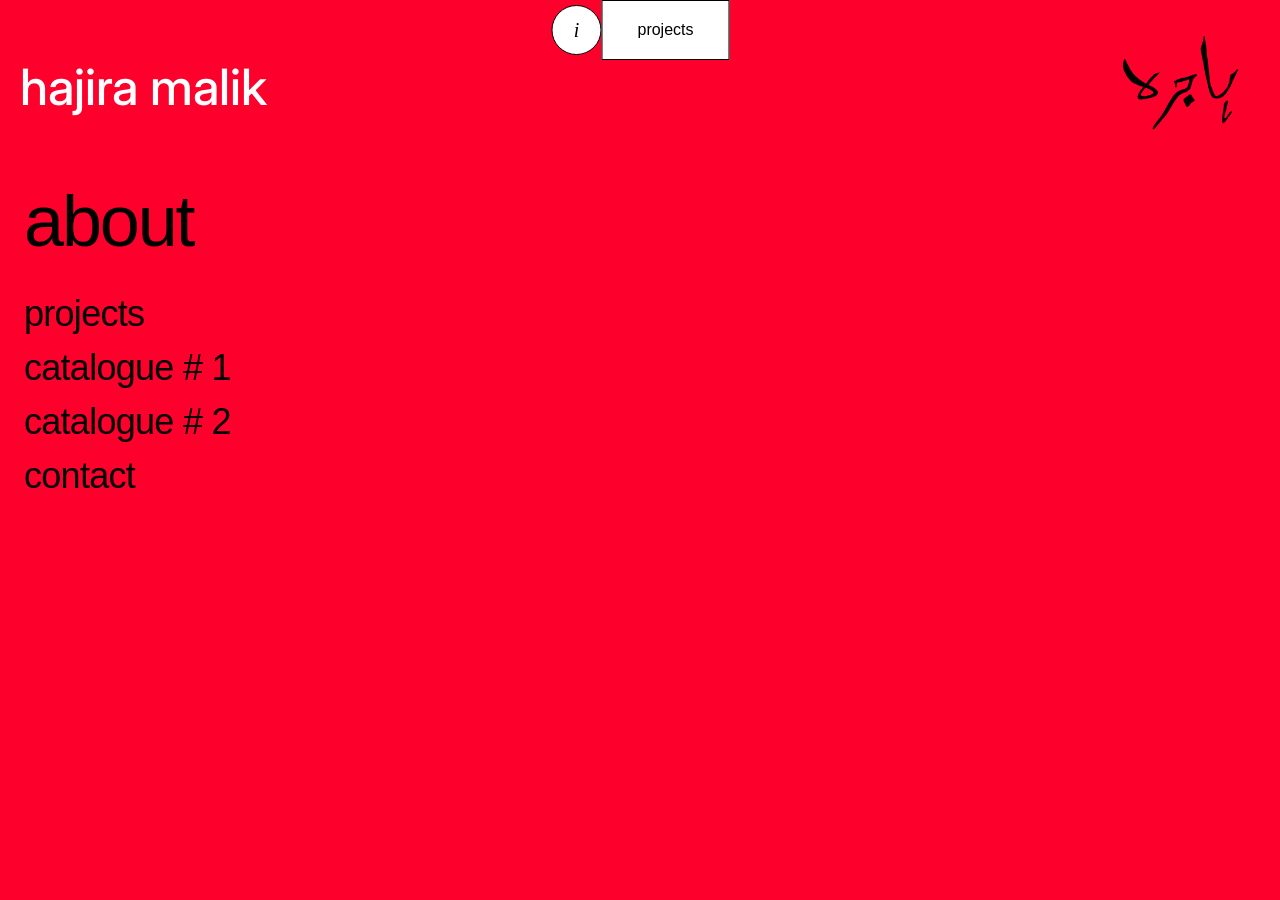
==== about.html @ 2577267e "abc" ====
<!DOCTYPE html>
<html lang="en">

<head>
    <meta charset="UTF-8">
    <meta name="viewport" content="width=device-width, initial-scale=1.0">
    <title>hajira malik — about</title>
    <link rel="stylesheet" href="style.css">
</head>

<body class="about-page">

    <div class="layout about-layout">

        <div class="fixed-element top-right">
            <img src="images/urdu_name_correct.png" alt="Hajira Malik in Urdu" class="urdu-name-img">
        </div>

        <div class="fixed-element top-left">
            <div class="english-name">hajira malik
                <div class="pronunciation-tooltip">pronounced <s>hajeera</s> haj-ra<br>
                    <span class="def-italic">emigration, flight</span>
                </div>
            </div>
        </div>

        <nav class="boxed-nav">
            <a href="about.html" class="nav-box icon-box">i</a>
            <a href="index.html" class="nav-box link-box">projects</a>
        </nav>

        <!-- Section index -->
        <nav class="about-index" id="about-index" aria-label="Site sections">
            <div class="about-index-main">
                <button type="button" class="index-item index-h1" data-panel="about">about</button>
                <button type="button" class="index-item index-h2" data-panel="projects">projects</button>
                <button type="button" class="index-item index-h2" data-panel="catalogue-1">catalogue # 1</button>
                <button type="button" class="index-item index-h2" data-panel="catalogue-2">catalogue # 2</button>
                <button type="button" class="index-item index-h2" data-panel="contact">contact</button>
            </div>

            <div class="about-index-projects" id="about-index-projects">
                <ul class="index-project-list" id="index-project-list">
                    <!-- Populated from index.html by script.js -->
                </ul>
            </div>
        </nav>

        <!-- Right detail panel -->
        <aside class="about-detail-panel" id="about-detail-panel" aria-hidden="true">
            <div class="detail-panel-scroll">

                <!-- About -->
                <div class="detail-panel-content" data-panel="about" hidden>
                    <div class="about-top-grid">
                        <div class="about-bio-col">
                            <p>As a lil teen, I used to binge-watch social impact ads from India and Pakistan. Something about how they challenged norms and activated public conversation. And before going to bed, I typically had a chain of questions to interrogate mom & dad, until they were frustrated. That's probably where this started.</p>
                            <p class="about-sectionIndent">I grew up in a space where global and Western perspectives were more visible than local ones. Some realities felt distant even when they were close. Being from a minority background made questions of representation, power, and voice even more immediate. I became aware early on that meaning is never neutral, that it is deliberately molded, and that it can be remade as well.</p>
                            <p class="about-sectionIndent">That awareness and curiosity got me to study Communication Science at the University of Amsterdam. There, I explored how media, campaigns, news, entertainment, digital platforms, and the like are produced, received, and interpreted within social contexts. I also trained in empirical research methods, including surveys, experiments, content analysis, and qualitative methods to study how (communication) environments influence perception and behaviour.</p>
                        </div>
                        <div class="about-img-col">
                            <div class="about-portrait-placeholder">
                                <div class="about-portrait-blank">portrait placeholder</div>
                                <span class="portrait-caption">Photo Credit: <span class="caption-link">Placeholder</span></span>
                            </div>
                        </div>
                    </div>
                </div>

                <!-- Contact -->
                <div class="detail-panel-content" data-panel="contact" hidden>
                    <div class="about-contact detail-contact">
                        <p>amsterdam, islamabad</p>
                        <p><a href="mailto:hajiramalik4@outlook.com">hajiramalik4@outlook.com</a></p>
                        <p><a href="https://www.linkedin.com/in/hajiramalik" target="_blank">linkedin</a></p>
                        <p><a href="https://www.instagram.com/hajiraa.malik/" target="_blank">instagram</a></p>
                    </div>
                </div>

                <!-- Picture catalogue 1 (moodboard moved here) -->
                <div class="detail-panel-content" data-panel="catalogue-1" hidden>
                    <section class="moodboard-section">
                        <p>this is a work in progress of things i find inspiring and things (*) i've been working on.<br><br></p>
                        <div class="moodboard-grid">
                            <div class="moodboard-item">
                                <video src="images/straatvolkunst2025.mp4" muted loop playsinline data-youtube-url="https://youtu.be/-_3PZiXKd8U?si=nVyexoThPWmWG-Qh"></video>
                                <span class="own-mark">*</span>
                            </div>
                            <div class="moodboard-item">
                                <img src="images/JOYLAND.jpg" alt="">
                            </div>
                            <div class="moodboard-item" data-title="aik aur pakeezah">
                                <img src="images/aikaurpakeezah.jpg" alt="">
                            </div>
                            <div class="moodboard-item">
                                <img src="images/about_1.JPG" alt="">
                                <span class="own-mark">*</span>
                            </div>
                            <div class="moodboard-item">
                                <video src="images/azaadi.mp4" muted loop playsinline data-youtube-url="https://youtu.be/JkNNyVq222U?si=l4OzyNveiMil57M5"></video>
                                <span class="own-mark">*</span>
                            </div>
                            <div class="moodboard-item">
                                <img src="images/ascii_mob.png" alt="">
                                <span class="own-mark">*</span>
                            </div>
                            <div class="moodboard-item">
                                <img src="images/organicshapes.png" alt="">
                                <span class="own-mark">*</span>
                            </div>
                            <div class="moodboard-item">
                                <img src="images/IMG_7662.JPG" alt="">
                                <span class="own-mark">*</span>
                            </div>
                            <div class="moodboard-item">
                                <img src="images/IMG_7667.JPG" alt="">
                                <span class="own-mark">*</span>
                            </div>
                            <div class="moodboard-item">
                                <img src="images/IMG_7687.JPG" alt="">
                                <span class="own-mark">*</span>
                            </div>
                            <div class="moodboard-item">
                                <img src="images/IMG_7699.JPG" alt="">
                                <span class="own-mark">*</span>
                            </div>
                            <div class="moodboard-item">
                                <img src="images/IMG_7706.JPG" alt="">
                                <span class="own-mark">*</span>
                            </div>
                            <div class="moodboard-item">
                                <img src="images/IMG_7718.JPG" alt="">
                                <span class="own-mark">*</span>
                            </div>
                        </div>
                    </section>
                </div>

                <!-- Picture catalogue 2 (placeholder) -->
                <div class="detail-panel-content" data-panel="catalogue-2" hidden>
                    <p class="catalogue-placeholder">picture catalogue 2 — coming soon.</p>
                </div>

                <!-- Project panels injected by script.js -->
                <div id="project-panels-container"></div>

            </div>
        </aside>
    </div>

    <!-- Moodboard Lightbox Viewer -->
    <div id="moodboard-lightbox" class="lightbox-overlay">
        <span class="lightbox-close">&times;</span>
        <div class="lightbox-main">
            <div class="lightbox-content">
                <img id="lightbox-img" src="" alt="">
                <video id="lightbox-video" src="" autoplay muted loop playsinline></video>
                <div id="lightbox-caption" class="lightbox-caption"></div>
            </div>
            <div class="lightbox-nav">
                <button id="lightbox-prev" class="nav-arrow">&lt;</button>
                <button id="lightbox-next" class="nav-arrow">&gt;</button>
            </div>
        </div>
    </div>

    <script src="script.js"></script>
</body>

</html>
---- style.css ----
@import url('https://fonts.googleapis.com/css2?family=Inter:wght@400;500;600;700&family=Noto+Nastaliq+Urdu:wght@400;700&display=swap');

:root {
    --bg-color: #ffffff;
    --text-color: #000000;
    --highlight-color: #C2B6C6;
    --gray-text: #D1D1D1;
    --font-inter: 'Inter', sans-serif;
    --font-urdu: 'Noto Nastaliq Urdu', serif;
    --font-heading: 'Arial', 'Helvetica Neue', sans-serif;
    --font-body: 'Times New Roman', Georgia, serif;
}

/* Base Styles */
* {
    margin: 0;
    padding: 0;
    box-sizing: border-box;
    -webkit-font-smoothing: antialiased;
}

::selection {
    background: transparent;
    color: #FF0000;
}

/* Specific exclusions for non-selectable text */
.english-name,
.urdu-name-img,
.project-title-neutral,
.urdu-font {
    user-select: none;
    -webkit-user-select: none;
}

body {
    background-color: var(--bg-color);
    color: var(--text-color);
    font-family: var(--font-heading);
    font-weight: 500;
    /* Medium for body */
    line-height: 1.5;
    -webkit-font-smoothing: antialiased;
    overflow-x: hidden;
}

h1,
h2,
h3,
.bold {
    font-weight: 700;
    /* Bold/Semi-bold for headers */
}

a {
    text-decoration: none;
    color: inherit;
}

/* Layout */
.layout {
    width: 100vw;
    min-height: 100vh;
    padding: 100px 0 10px 0;
    position: relative;
    /* Extra top padding to clear the fixed nav */
    justify-self: end;

}

/* Fixed Elements */
.fixed-element {
    position: fixed;
    z-index: 100;
}

.top-right {
    top: 20px;
    right: 20px;
    /* Standardized to match gallery/content margins */
    position: absolute !important;
    z-index: 2000;
}

.top-left {
    top: 50px;
    left: 20px;
    /* Symmetric placement */
    position: absolute !important;
    z-index: 2000;
}

/* English Name & Hover Tooltip */
.english-name-wrapper {
    text-align: left;
}

.english-name {
    font-family: var(--font-inter);
    font-size: 50px;
    font-weight: 500;
    text-transform: lowercase;
    color: #fe002c;
    cursor: pointer;
    position: relative;
    display: inline-block;
}

.pronunciation-tooltip {
    visibility: hidden;
    opacity: 0;
    position: absolute;
    top: 100%;
    left: 0;
    width: max-content;
    font-family: var(--font-inter);
    font-size: 14px;
    /* ~11-12pt */
    color: black;
    text-align: left;
    padding-top: 8px;
    transition: opacity 0.3s ease, visibility 0.3s ease;
    line-height: 1;
    white-space: pre-line;
}

.english-name:hover .pronunciation-tooltip {
    visibility: visible;
    opacity: 1;
}

.def-italic {
    font-style: italic;
}

.bottom-right {
    bottom: 30px;
    right: 40px;
    position: fixed;
    z-index: 2000;
}

.urdu-name-img {
    height: 120px;
    /* Restored size */
    width: auto;
    display: block;
    background: transparent !important;
    padding: 0 !important;
    margin: 0 !important;
}

.menu-ur {
    list-style: none;
    display: flex;
    gap: 30px;
    direction: rtl;
    font-size: 32px;
    font-weight: 700;
    font-family: var(--font-urdu);
}

.urdu-font {
    font-family: var(--font-urdu);
    font-size: 1.2em;
    /* Slightly larger as Nastaliq can appear small */
}

.menu-ur a {
    transition: color 0.2s ease;
}

.menu-ur a:hover {
    color: var(--highlight-color);
}

/* Boxed Navigation Styling (Tillmann Franzen Style) */
.boxed-nav {
    position: fixed;
    top: 0;
    left: 50%;
    transform: translateX(-50%);
    display: flex;
    align-items: center;
    justify-content: center;
    margin: 0;
    padding: 0;
    z-index: 2000;
    /* Above everything */
    background-color: transparent;
    /* Keep it clean */
}

.nav-box {
    height: 60px;
    /* Precise height */
    border: 1px solid black;
    margin-right: -1px;
    /* Collapse borders */
    display: flex;
    align-items: center;
    justify-content: center;
    padding: 0 35px;
    /* Generous horizontal padding */
    font-size: 16px;
    font-weight: 500;
    color: black;
    text-transform: lowercase;
    transition: background-color 0.2s ease, border-color 0.2s ease, color 0.2s ease;
    cursor: pointer;
    background-color: white !important;
    /* Restore white background fill */
}

.nav-box:hover {
    border-color: #fe002c;
    color: #fe002c;
}

.icon-box {
    width: 50px;
    height: 50px;
    border-radius: 50%;
    /* Perfect circle */
    margin-right: 0px;
    /* Space between circle and boxes */
    padding: 0;
    font-family: serif;
    font-style: italic;
    font-size: 20px;
}


.icon-box:hover {
    border-color: #fe002c;
    color: #fe002c;
    background-color: white !important;
}

/* Profile Section */
.profile-section {
    width: 100%;
    padding: 0 5% 20px 5%;
    /* Aligned at 5% */
    display: grid;
    grid-template-columns: 1fr 1fr;
    gap: 80px;
}


.profile-bio {
    font-size: 18px;
    line-height: 1.6;
    color: #333;
}

.profile-bio p {
    margin-bottom: 20px;
}

.profile-bio a {
    font-weight: 400;
    /* Regular weight for links */
}

/* Separator Line (Semiotik style) */
.separator-line {
    width: 50%;
    /* Adjusted for profile-left column roughly */
    height: 0;
    border-bottom: 1px solid black;
    margin-left: 7%;
    /* 5% + 2% inset */
    margin-bottom: 30px;
}

/* Neutral Plus Index Style */
.project-list-neutral {
    padding: 80px 0 0 0;
    /* No padding here to allow full-bleed children */
    text-align: left;
}

.project-entry-neutral {
    display: block;
    margin: 0 0 5px 0;
    width: 100%;
    max-width: none;
    text-align: left;
    white-space: normal;
}

.project-head-neutral {
    display: inline-block;
    max-width: calc(100vw - 10px);
    cursor: pointer;
    text-align: left;
    margin-left: 8px;
    /* Margin matches the divider width to align the box edge */
}

.project-title-neutral {
    display: inline;
    font-family: "Inter", "Helvetica Neue", Arial, sans-serif;
    font-size: clamp(14px, 4vw, 55px);
    font-weight: 400;
    letter-spacing: -0.02em;
    line-height: 1.5;
    color: #1A1A1A;
    --title-rule-color: #1A1A1A;
    /* Correct underlines and dot visible by default */
    text-transform: none;
    padding: 0 1px;
    /* Minimal internal padding as requested */
    border-bottom: 1px solid var(--title-rule-color);
    -webkit-box-decoration-break: clone;
    box-decoration-break: clone;
    transition: background-color 0.2s ease, border-bottom-color 0.2s ease;
}

.brand-prefix {
    color: #d3d3d8;
    /* red colour */
}

.project-title-neutral::after {
    content: "  ●";
    display: inline;
    font-size: 0.8em;
    line-height: 1;
    color: var(--title-rule-color);
    transition: color 0.2s ease;
}

.project-bar-neutral {
    display: none;
}

.project-head-neutral:hover .project-title-neutral,
.project-entry-neutral.is-expanded .project-title-neutral {
    background-color: #d2d2d7;
    color: white;
    /* Use black text on the new highlight color */
    --title-rule-color: #d2d2d7;
}

.project-head-neutral:hover .brand-prefix,
.project-entry-neutral.is-expanded .brand-prefix {
    color: #494749;
}

.project-head-neutral:hover .project-title-neutral::after,
.project-entry-neutral.is-expanded .project-title-neutral::after {
    color: white;
}

.project-head-neutral:focus-visible {
    outline: 2px solid white;
    outline-offset: 2px;
}

/* Staggered Indentation */
.offset-0 {
    margin-left: 0;
}

.offset-40 {
    margin-left: 0;
}

.offset-80 {
    margin-left: 0;
}

/* Projects Section */
.projects-section {
    margin-top: 0;
}

.projects-section .project-head-neutral {
    -webkit-user-select: none;
    user-select: none;
}

/* Neutral.plus–style expandable project panel (full bleed, yellow) */
.project-detail-neutral {
    width: 100vw;
    margin-left: calc(-50vw + 50%) !important;
    position: relative;
    box-sizing: border-box;
    background-color: #d2d2d7;
    color: #000000;
    max-height: 0;
    overflow: hidden;
    transition: max-height 0.6s cubic-bezier(0.4, 0, 0.2, 1);
    padding-bottom: 0;
    /* Fix: removed padding to prevent "purple lines" when closed */
}

.project-detail-neutral-inner {
    width: 100%;
    display: flex;
    flex-direction: column;
    padding-bottom: 8px;
    /* Correct place for bottom lavender margin */
}

/* 11-Column Hard-Grid System */
/* Grid: 8px | 1fr | 1fr | 1fr | 1fr | 8px | 1fr | 1fr | 1fr | 1fr | 8px */
.neutral-project-grid {
    display: grid;
    grid-template-columns: 8px repeat(4, minmax(0, 1fr)) 8px repeat(4, minmax(0, 1fr)) 8px;
    width: 100%;
}

/* Header Cells (Row 1) */
.neutral-header-cell {
    padding: 20px;
    /* 20px padding all around as requested */
    padding-left: 30px;
    grid-row: 1;
    font-size: 14px;
    font-weight: 500;
    line-height: 1.2;
    text-transform: none;
    white-space: nowrap;
    /* Prevent skills from line-wrapping */
}

/* Content Row (Row 2) */
.neutral-divider-wrap {
    position: relative;
    height: 100%;
    /* This container determines the height of the divider */
}

.neutral-divider-wrap::before {
    content: '';
    position: absolute;
    left: -28px;
    /* Aligns with the 8px grid column */
    top: 0px;
    bottom: 0px;
    width: 8px;
    background-color: #ffffff;
}

/* For the far right divider */
.neutral-divider-wrap.has-right::after {
    content: '';
    position: absolute;
    right: -28px;
    top: 0px;
    bottom: 0px;
    width: 8px;
    background-color: #ffffff;
}

.neutral-content-cell {
    padding: 0 20px;
    grid-row: 2;
}

.neutral-body-text p {
    margin: 0;
    /* Exactly paragraph line spacing between blocks */
}

.neutral-body-text .indent-para {
    text-indent: 1.5em;
    font-weight: 400;
    /* Traditional left indent for paragraphs */
}

/* Media Grid - 4 dividers (yellow) and 3 columns (white) */
.neutral-media-grid-container {
    display: grid;
    grid-template-columns: 8px minmax(0, 1fr) 8px minmax(0, 1fr) 8px minmax(0, 1fr) 8px;
    width: 100%;
    margin-top: 2px;
    /* 2px spacing between content and media */
    background-color: #d2d2d7;
}

.m-v-divider {
    background-color: #d2d2d7;
    grid-row: 1;
}

.m-v-1 {
    grid-column: 1;
}

.m-v-2 {
    grid-column: 3;
}

.m-v-3 {
    grid-column: 5;
}

.m-v-4 {
    grid-column: 7;
}

.neutral-media-tile {
    background-color: #ffffff;
    min-height: 0;
    height: auto;
    align-self: start;
    width: 100%;
    position: relative;
    overflow: hidden;
}


/* Typography & Details */
.neutral-project-title {
    font-size: 34px;
    /* Reduced specific font size */
    font-weight: 400;
    /* Normal weight */
    line-height: 0.85;
    letter-spacing: -0.05em;
    text-transform: none;
    margin: 0;
}

.neutral-body-text {
    font-size: 16px;
    line-height: 1.6;
    font-weight: 400;
    color: #000000;
}

/* Responsive adjustments */
@media (max-width: 900px) {
    .neutral-project-grid {
        grid-template-columns: 8px 1fr 8px;
    }

    .neutral-header-cell {
        grid-column: 2 !important;
        grid-row: auto;
    }

    .neutral-v-divider {
        grid-row: span 10;
    }

    .neutral-content-cell {
        grid-column: 2 !important;
        grid-row: auto;
    }

    .v-divider-middle {
        display: none;
    }

    .neutral-media-grid-container {
        grid-template-columns: 8px 1fr 8px;
    }
}

.project-list {
    display: flex;
    flex-direction: column;
}

.project-item {
    border-bottom: 1px solid transparent;
    /* Optional divider placeholder */
}

.project-row {
    width: 100vw;
    padding: 10px 5%;
    /* Tight vertical padding */
    background-color: transparent;
    transition: background-color 0.2s ease;
    display: flex;
    align-items: center;
    cursor: pointer;
}

.project-item.expanded .project-row {
    background-color: var(--highlight-color);
}

.project-row:hover {
    background-color: #d2d2d7;
}

.project-title {
    font-size: 28px;
    font-weight: 700;
    color: black;
    text-transform: lowercase;
}

/* Project Details Section */
.project-detail {
    background-color: var(--highlight-color);
    max-height: 0;
    overflow: hidden;
    transition: max-height 0.4s ease-out;
    width: 100vw;
}

.detail-inner {
    padding: 20px 0 60px 0;
}

/* Info Bar */
.info-bar {
    display: grid;
    grid-template-columns: 1fr 1fr;
    gap: 80px;
    padding: 12px 5%;
    border-top: 1px solid black;
    border-bottom: 1px solid black;
    margin-bottom: 50px;
}

.info-item .label {
    display: block;
    font-size: 10px;
    font-weight: 700;
    text-transform: uppercase;
    color: black;
    margin-bottom: 4px;
}

.info-item .value {
    font-size: 16px;
    font-weight: 400;
    color: black;
}

/* Content Split */
.detail-content {
    display: flex;
    padding: 0 5%;
    gap: 80px;
}

.content-left {
    flex: 0 0 40%;
}

.content-right {
    flex: 0 0 60%;
}

.impact-statement {
    font-size: 40px;
    font-weight: 700;
    line-height: 1.1;
    color: black;
    margin-bottom: 30px;
}

.project-description {
    font-size: 18px;
    line-height: 1.6;
    color: black;
}

.project-image {
    width: 100%;
    height: auto;
    margin-top: 30px;
}

.project-links {
    margin-top: 40px;
}

.project-link {
    display: inline-block;
    font-size: 16px;
    font-weight: 600;
    text-decoration: underline;
    text-underline-offset: 4px;
    transition: color 0.2s ease;
}

.project-link:hover {
    color: white;
    /* Contrast against yellow */
}

/* Home Page: Random Gallery */
.home-page .layout {
    padding: 0;
    overflow: hidden;
    /* Crop overflow */
}

.gallery-bleed {
    display: flex;
    flex-direction: row;
    /* Grow to the right */
    align-items: flex-end;
    /* Align older items to the bottom */
    height: 100vh;
    width: 100vw;
    background-color: var(--bg-color);
    overflow: hidden;
    /* Crop overflow */
}

.gallery-item {
    height: 100vh;
    /* Default height */
    width: auto;
    overflow: hidden;
    position: relative;
    border: none;
    margin: 0;
    padding: 0;
    flex-shrink: 0;
    transition: height 0.6s cubic-bezier(0.4, 0, 0.2, 1);
}

.gallery-item.old {
    height: 40vh;
    /* Shrunk size for previous items */
}

.gallery-item img,
.gallery-item video {
    height: 100%;
    width: auto;
    display: block;
}

/* About Page Redesign — legacy scroll hiding */
.about-page {
    -ms-overflow-style: none;
    scrollbar-width: none;
}

.about-page::-webkit-scrollbar {
    display: none;
}

.video-hover-tile video {
    width: 100%;
    display: block;
    pointer-events: none;
    /* keeps link clickable */
}

.project-video-hover {
    position: relative;
    width: 100%;
    overflow: hidden;
    cursor: pointer;
}

.project-video-hover video {
    width: 100%;
    display: block;
    object-fit: cover;
}

#bg-video,
#bg-image {
    display: none;
}

.about-page .boxed-nav .nav-box {
    background-color: white !important;
    border-color: black;
    color: black;
}

.about-page .boxed-nav .nav-box:hover {
    border-color: #fe002c;
    color: #fe002c;
}

/* Container for minimalist about layout */
.about-container {
    padding: 80px 20px 100px 20px;
    /* 80px top = 60px nav + 20px gap. 28px side margin matches Projects content */
    display: flex;
    flex-direction: column;
    gap: 20px;
    /* spacing between blocks */
}

.about-section {
    font-size: clamp(14px, 4vw, 24px);
    /* Large, responsive typography */
    font-weight: 300;
    line-height: 1.5;
    letter-spacing: -0.02em;
    max-width: none;
    text-align: justify;
}

.about-section p {
    padding: 0px 100px 0px 100px;
    font-size: clamp(14px, 4vw, 23px);
    font-weight: 400;
}

.about-sectionIndent {
    font-size: clamp(14px, 4vw, 23px);
    font-weight: 300;
    line-height: 1.6;
    letter-spacing: -0.02em;
    text-indent: 1.5em;
    /* Significant indent after first paragraph */
    text-align: left;
}

.about-contact {
    font-size: clamp(14px, 4vw, 20px);
    font-weight: 300;
    line-height: 1.6;
    margin-top: 0;
    /* Margin handled by parent wrapper */
}

.about-contact a:hover {
    color: #fe002c;
}

/* Row-based layout for contact and bleeding media */
.contact-media-wrapper {
    display: flex;
    justify-content: space-between;
    align-items: flex-start;
    /* Aligns contact info at the top, directly below the text */
    margin-top: 0;
    gap: 10px;
    width: 100%;
}

.about-media-bleed {
    flex: 0 0 70%;
    /* Expanded width to be closer to contact text */
    aspect-ratio: 4 / 3;
    margin-right: -28px;
    /* Bleeds out of the 28px container padding to reach screen edge */
    background-color: transparent;
    overflow: hidden;
}

.about-media-bleed video,
.about-media-bleed img {
    width: 100%;
    height: 100%;
    object-fit: cover;
    display: block;
}

.about-page .urdu-name-img {
    filter: none;
}

/* Modular Franzen Layout */
#franzen-layout {
    position: absolute;
    top: 0;
    /* Start from the very top */
    left: 0;
    width: 100vw;
    height: 100vh;
    /* Full viewport height */
    overflow-y: auto;
    /* Allow the layout to scroll internally */
    overflow-x: hidden;
    z-index: 10;
    /* Lower than nav-box which is 2000 */
    padding-top: 60px;
    /* Start blocks below the nav initially */
    padding-bottom: 0px;
    /* No extra scrolling room at the bottom */
}

/* Removed redundant local selection styles to favor global red highlight */

.f-row-1 {
    display: flex;
    align-items: flex-end;
    /* Align the bottoms of yellow and magenta */
    width: 100%;
}

.f-window {
    position: relative;
    /* Changed from absolute to prevent overlaps */
    border: 1.5px solid black;
    border-radius: 8px;
    /* lil rounded corners */
    box-sizing: border-box;
    display: flex;
    flex-direction: column;
    padding: 20px;
    transition: opacity 0.3s ease;
    height: fit-content;
    /* Grow infinitely to fit content */
}

/* Hide scrollbars for cleaner look */
#franzen-layout::-webkit-scrollbar,
.f-window::-webkit-scrollbar {
    display: none;
}

#franzen-layout,
.f-window {
    -ms-overflow-style: none;
    /* IE and Edge */
    scrollbar-width: none;
    /* Firefox */
}

.f-window-close {
    position: absolute;
    top: -1.5px;
    right: -1.5px;
    width: 50px;
    height: 50px;
    background: white;
    border: 1.5px solid black;
    border-radius: 8px;
    /* Round edges like the blocks */
    cursor: pointer;
    font-weight: normal;
    /* Normal weight for 'x' */
    font-family: Arial, sans-serif;
    font-size: 24px;
    display: flex;
    /* Center x perfectly */
    align-items: center;
    justify-content: center;
    padding: 0;
    z-index: 20;
    transition: background-color 0.2s ease;
}

.f-window-close:hover {
    background: #f0f0f0;
}

.f-content {
    font-size: clamp(20px, 2.5vw, 36px);
    font-weight: 500;
    line-height: 1.1;
    letter-spacing: -0.02em;
    margin: 30px 10px 10px 10px;
    /* 10px margin left/right as requested */
    color: black;
}

.f-red .f-content {
    font-size: clamp(16px, 1.8vw, 24px);
    /* Smaller text for red block */
}

.f-contact {
    font-size: clamp(16px, 1.8vw, 24px);
    line-height: 1.3;
}

.f-contact a {
    color: black;
    text-decoration: none;
}

.f-contact a:hover {
    text-decoration: underline;
}

.f-image-wrapper {
    margin: 30px 0 0 0;
    flex: 1;
    display: flex;
    justify-content: center;
    align-items: center;
}

.f-image {
    max-width: 100%;
    max-height: 100%;
    object-fit: contain;
}


/* Responsive */
@media (max-width: 900px) {
    .profile-section {
        grid-template-columns: 1fr;
        gap: 40px;
    }

    .main-header {
        flex-direction: column;
        align-items: flex-start;
        gap: 5px;
    }

    .bottom-right {
        position: relative;
        text-align: right;
        padding: 20px 5%;
        top: auto;
        right: auto;
        bottom: auto;
    }

    .info-grid {
        grid-template-columns: 1fr;
        gap: 40px;
    }

    .gallery-bleed {
        flex-flow: row wrap;
        /* Stack horizontally on mobile */
        height: auto;
    }

    .gallery-item {
        width: 100vw;
        height: 50vh;
        flex: 0 0 50vh;
    }
}

/* --- Showcase Page (Varvara Godovikova Replica) --- */
.showcase-page {
    background-color: #ffffff !important;
    color: #000000;
    font-family: 'Inter', sans-serif;
    margin: 0;
    padding: 0;
    min-height: 100vh;
    overflow-x: hidden;
    cursor: default;
}

.showcase-nav {
    position: fixed;
    width: 100%;
    z-index: 100;
    font-size: 14px;
    font-weight: 500;
}

.showcase-nav-top {
    top: 20px;
    left: 20px;
}

.showcase-nav-top .nav-links {
    display: flex;
    gap: 15px;
}

.showcase-nav-top a {
    color: #000;
    text-decoration: none;
}

.showcase-container {
    padding: 100px 20px 100px 20px;
    position: relative;
    max-width: 1600px;
    margin: 0 auto;
}

.showcase-bio {
    width: 280px;
    margin-bottom: 80px;
}

.showcase-bio p {
    font-size: 18px;
    line-height: 1.25;
    font-weight: 400;
    margin: 0 0 20px 0;
}

.showcase-bio .social-links a {
    display: block;
    font-size: 14px;
    color: #000;
    text-decoration: none;
    margin-bottom: 5px;
}

.showcase-grid {
    position: relative;
    width: 100%;
    min-height: 800px;
}

.showcase-bg-text {
    position: absolute;
    top: -50px;
    left: 200px;
    width: 700px;
    opacity: 1;
    z-index: 1;
}

.graphic-bg-img {
    width: 100%;
    height: auto;
}

.showcase-project-module {
    position: relative;
    width: fit-content;
    z-index: 10;
    margin-bottom: 120px;
}

.revolution-module {
    margin-left: 500px;
    margin-top: -100px;
}

.project-img {
    max-width: 700px;
    height: auto;
    display: block;
}

.project-meta {
    margin-top: 15px;
}

.meta-title {
    display: block;
    font-size: 14px;
    font-weight: 700;
    margin-bottom: 5px;
}

.meta-sub {
    font-size: 12px;
    color: #000;
    opacity: 0.8;
}

/* Annotation Logic */
.showcase-annotation {
    position: absolute;
    top: 250px;
    left: 1000px;
    z-index: 20;
}

.red-circle {
    width: 60px;
    height: 60px;
    border: 2px solid #FF0000;
    border-radius: 50%;
    display: flex;
    align-items: center;
    justify-content: center;
    color: #000;
    font-weight: 500;
    margin-bottom: 15px;
}

.annotation-line {
    width: 200px;
    height: 100px;
    border-left: 2px solid #FF0000;
    border-bottom: 2px solid #FF0000;
    margin-left: 30px;
    position: absolute;
    top: 30px;
    left: 30px;
    transform: rotate(-15deg);
}

.annotation-text {
    position: absolute;
    top: 120px;
    left: 250px;
    font-size: 12px;
    color: #FF0000;
    line-height: 1.2;
}

/* Footer Nav */
.showcase-nav-bottom {
    bottom: 20px;
    left: 20px;
    right: 20px;
    display: flex;
    justify-content: space-between;
    align-items: flex-end;
    width: calc(100% - 40px);
}

.footer-left {
    display: flex;
    flex-direction: column;
}

.contact-label {
    font-weight: 700;
    margin-bottom: 10px;
}

.contact-links a {
    display: block;
    color: #000;
    text-decoration: none;
    margin-bottom: 3px;
}

.go-up {
    color: #000;
    text-decoration: none;
    font-weight: 700;
}

.buy-link {
    background: #7F7F7F;
    color: #fff;
    padding: 10px 20px;
    border-radius: 40px;
    text-decoration: none;
    font-size: 14px;
}

/* --- Varvara-Inspired About Layout --- */
.about-top-grid {
    display: grid;
    grid-template-columns: 2fr 1fr;
    /* text wider, video smaller */
    gap: 60px;
    margin-bottom: 100px;
    align-items: start;
}

.about-bio-col p {
    font-size: 23px;
    line-height: 1.6;
    margin-bottom: 10px;
    padding: 0 !important;    /* Override previous container padding */
}
/* --- About Page Video Overhaul --- */

.about-video-block {
    position: relative;
    width: 100%;
    aspect-ratio: 3 / 4;
    overflow: hidden;
    border: 2px solid black;
    background-color: #000;
    cursor: pointer;
}

.about-video-block video {
    position: absolute;
    width: 100%;
    height: 100%;
    object-fit: cover;
    /* Removed rotation to allow standard 4:3 landscape crop from 16:9 source */
}

/* --- About Page Interaction Modes --- */
.about-page .about-container {
    transition: color 0.3s ease;
}

/* Moodboard Collage */
.moodboard-section {
    margin-top: 0px;
    padding-top: 0px;
}

.moodboard-header {
    font-size: clamp(18px, 3vw, 24px);
    text-transform: uppercase;
    margin-bottom: 40px;
    font-weight: 500;
}

.moodboard-grid {
    column-count: 3;
    column-gap: 15px;
    width: 100%;
}

.moodboard-item {
    break-inside: avoid;
    margin-bottom: 15px;
    position: relative;
    background: #f9f9f9;
}

.own-mark {
    position: absolute;
    top: 8px;
    right: 8px;
    font-size: 14px;
    font-weight: 700;
    color: #000000;
    opacity: 0.7;
    pointer-events: none;
    z-index: 10;
}

.mb-short {
    max-height: 400px;
    overflow: hidden;
}

.moodboard-item img,
.moodboard-item video {
    width: 100%;
    height: auto;
    display: block;
    filter: grayscale(0%);
    transition: filter 0.3s ease, transform 0.5s ease;
}

.mb-small {
    padding: 30px 0;
    text-align: center;
    width: 100%;
}

.mb-small img,
.mb-small video {
    width: 60% !important;
    /* Force resize within masonry column */
    max-width: 250px;
    margin: 0 auto;
    display: block;
}

/* Grid helper classes removed */

@media (max-width: 1100px) {
    .about-container {
        padding: 100px 20px;
    }

    .about-top-grid {
        grid-template-columns: 1fr 1fr;
    }

    .about-video-block {
        grid-column: span 2;
        max-width: 400px;
        margin: 0 auto;
    }
}

@media (max-width: 768px) {
    .about-top-grid {
        grid-template-columns: 1fr;
    }

    .moodboard-grid {
        grid-template-columns: repeat(2, 1fr);
    }
}

/* Adjusting layout for Projects Page specifically */
.projects-page .projects-section {
    padding: 20px 0 0 0;
    /* Flush with edge, padding inside title will match divider */
}

.projects-page .layout {
    padding-left: 0;
    padding-top: 100px;
}

@media (max-width: 900px) {
    .projects-page .projects-section {
        padding-left: 0px;
        /* Standard padding on mobile */
    }

    .fixed-element.bottom-left {
        position: relative !important;
        margin-top: 40px;
        left: 0;
        bottom: 0;
        padding: 0 20px;
    }
}

/* --- Moodboard Lightbox Viewer --- */
.lightbox-overlay {
    position: fixed;
    top: 0;
    left: 0;
    width: 100vw;
    height: 100vh;
    background-color: #ffffff;
    z-index: 5000;
    display: none;
    justify-content: center;
    align-items: center;
}

.lightbox-main {
    position: relative;
    width: 100%;
    height: 100%;
    display: flex;
    flex-direction: column;
    justify-content: center;
    align-items: center;
}

.lightbox-content {
    max-width: 90vw;
    max-height: 80vh;
    display: flex;
    flex-direction: column;
    align-items: center;
    justify-content: center;
}

.lightbox-content img,
.lightbox-content video {
    max-width: 100%;
    max-height: 70vh;
    object-fit: contain;
    margin-bottom: 20px;
    display: none;
    /* Controlled by JS */
}

.lightbox-caption {
    text-align: center;
    font-family: var(--font-inter);
    color: #000;
    width: 100%;
}

.lightbox-caption .artist {
    font-weight: 700;
    text-transform: uppercase;
    font-size: 14px;
    display: block;
    margin-bottom: 4px;
}

.lightbox-caption .title {
    font-style: italic;
    font-size: 13px;
    display: block;
}

.lightbox-caption .meta {
    font-size: 12px;
    opacity: 0.7;
    display: block;
    margin-top: 4px;
}

.lightbox-close {
    display: none !important;
}

.lightbox-nav {
    position: absolute;
    top: 50%;
    width: 100%;
    display: flex;
    justify-content: space-between;
    padding: 0 40px;
    transform: translateY(-50%);
    pointer-events: none;
}

.nav-arrow {
    background: none;
    border: none;
    pointer-events: auto;
    opacity: 1;
    transition: opacity 0.2s;
    font-family: 'Inter', sans-serif;
    font-weight: 200;
    font-size: 45px;
}

@media (max-width: 900px) {
    .moodboard-grid {
        column-count: 2;
    }
}

@media (max-width: 600px) {
    .moodboard-grid {
        column-count: 1;
    }
}

/* --- About Page: Index + Detail Panel Redesign --- */
:root {
    --about-red: #fe002c;
}

.about-page {
    background-color: var(--about-red) !important;
    min-height: 100vh;
    overflow: hidden;
    transition: none;
}

.about-page.is-interacting {
    background-color: #ffffff !important;
}

.about-page:not(.is-interacting) .english-name {
    color: #ffffff;
}

.about-page:not(.is-interacting) .english-name .pronunciation-tooltip {
    color: #ffffff;
}

.about-page.is-interacting .english-name {
    color: var(--about-red);
}

.about-page.is-interacting .english-name .pronunciation-tooltip {
    color: #000000;
}

.about-layout {
    padding: 0;
    min-height: 100vh;
    position: relative;
}

.about-index {
    position: fixed;
    top: 180px;
    left: 24px;
    z-index: 1500;
    display: flex;
    align-items: flex-start;
    gap: 48px;
    text-align: left;
    max-width: min(760px, 86vw);
}

.about-page.panel-open .about-index {
    top: 180px;
    left: 24px;
    max-width: min(760px, 86vw);
}

.about-index-main {
    display: flex;
    flex-direction: column;
    align-items: flex-start;
}

.about-index-projects {
    display: none;
    margin-top: 0;
}

.about-index-projects.is-visible {
    display: flex;
}

.index-item {
    background: none;
    border: none;
    padding: 0;
    margin: 0;
    cursor: pointer;
    font-family: var(--font-heading);
    text-align: left;
    text-transform: lowercase;
    color: #000000;
    transition: none;
    line-height: 1.15;
}

.about-page.is-interacting .index-item {
    color: #000000;
}

.index-h1 {
    font-size: clamp(42px, 6vw, 72px);
    font-weight: 500;
    letter-spacing: -0.03em;
    margin-bottom: 0.25em;
}

.index-h2 {
    font-size: clamp(22px, 3vw, 36px);
    font-weight: 500;
    letter-spacing: -0.02em;
    margin-top: 0.35em;
}

.index-project-list {
    list-style: none;
    margin: 0;
    padding: 0;
    display: flex;
    flex-direction: column;
    gap: 0.2em;
}

.index-project-list li {
    margin: 0;
}

.index-project-name {
    background: none;
    border: none;
    padding: 0;
    cursor: pointer;
    font-family: var(--font-heading);
    font-size: clamp(15px, 1.6vw, 20px);
    font-weight: 400;
    line-height: 1.45;
    text-align: left;
    text-transform: none;
    color: #000000;
    transition: none;
}

.about-page.is-interacting .index-project-name {
    color: #000000;
}

.about-page.panel-open .index-item.is-selected,
.about-page.panel-open .index-project-name.is-selected {
    color: var(--about-red) !important;
    filter: none !important;
    opacity: 1 !important;
}

.about-page.panel-open .index-item:not(.is-selected),
.about-page.panel-open .index-project-name:not(.is-selected) {
    color: #000000;
    filter: none;
    opacity: 1;
}

.about-index.is-hovering .index-item:not(.is-hovered),
.about-index.is-hovering .index-project-name:not(.is-hovered) {
    color: #000000;
    filter: blur(2.35px);
    opacity: 0.45;
}

.about-index.is-hovering .index-item.is-hovered,
.about-index.is-hovering .index-project-name.is-hovered {
    color: var(--about-red) !important;
    filter: none !important;
    opacity: 1 !important;
}

.about-index-divider {
    display: none !important;
}

.about-detail-panel {
    position: fixed;
    top: 0;
    right: 0;
    width: 0;
    height: 100vh;
    background: #ffffff;
    z-index: 1300;
    overflow: hidden;
}

.about-detail-panel.is-open {
    width: calc(100% - 360px);
    left: 360px;
    right: 0;
}

.detail-panel-scroll {
    height: 100%;
    overflow-y: auto;
    overflow-x: hidden;
    padding: 180px 60px 80px 40px;
    -ms-overflow-style: none;
    scrollbar-width: none;
}

.detail-panel-scroll::-webkit-scrollbar {
    display: none;
}

.detail-panel-content {
    animation: none;
}

.detail-panel-content[hidden] {
    display: none !important;
}

@keyframes panelFadeIn {
    from {
        opacity: 0;
        transform: translateY(8px);
    }
    to {
        opacity: 1;
        transform: translateY(0);
    }
}

.about-detail-panel .about-top-grid {
    margin-bottom: 40px;
}

.about-detail-panel .about-bio-col p {
    font-family: var(--font-body);
    font-size: clamp(17px, 1.9vw, 22px);
    line-height: 1.6;
    color: #111;
    margin-bottom: 24px;
}

.about-portrait-placeholder {
    width: 100%;
    display: flex;
    flex-direction: column;
    align-items: stretch;
}

.about-portrait-placeholder .about-portrait-blank {
    width: 100%;
    min-height: 420px;
    display: flex;
    align-items: center;
    justify-content: center;
    background: #efefef;
    color: #6b6b6b;
    font-family: var(--font-heading);
    font-size: 16px;
    font-weight: 500;
    letter-spacing: 0.02em;
    text-transform: lowercase;
    padding: 24px;
}

.about-portrait-img {
    display: none;
}

.portrait-caption {
    font-family: var(--font-heading);
    font-size: 13px;
    color: #444;
    margin-top: 12px;
}

.caption-link {
    text-decoration: underline;
    color: #000;
}

.about-detail-panel .moodboard-section {
    padding-top: 0;
}

.detail-contact {
    font-family: var(--font-body);
    font-size: clamp(18px, 2vw, 26px);
    font-weight: 400;
    line-height: 1.7;
}

.detail-contact p {
    margin-bottom: 0.4em;
}

.detail-contact a:hover {
    color: var(--about-red);
}

.catalogue-placeholder {
    font-family: var(--font-body);
    font-size: clamp(18px, 2vw, 24px);
    font-weight: 400;
    color: #666;
    padding-top: 20px;
}

/* Project panels inside detail view — same styling as projects page */
.about-detail-panel .project-detail-neutral {
    background: transparent !important;
    margin-left: 0 !important;
    max-width: none;
}

.about-detail-panel .project-detail-neutral-inner {
    padding: 0;
    background: transparent !important;
}

.about-detail-panel .neutral-project-grid,
.about-detail-panel .neutral-media-grid-container {
    width: 100%;
    background: transparent;
}

.about-detail-panel .project-panel-header {
    margin-bottom: 32px;
    padding-bottom: 16px;
    border-bottom: 1px solid #000;
}

.about-detail-panel .project-panel-header h2 {
    font-size: clamp(24px, 3vw, 40px);
    font-weight: 600;
    letter-spacing: -0.02em;
    line-height: 1.15;
}

@media (max-width: 900px) {
    .about-index {
        top: 200px;
        left: 20px;
        max-width: 40vw;
    }

    .about-page.panel-open .about-index {
        top: 200px;
        left: 20px;
        max-width: 40vw;
    }

    .about-detail-panel.is-open {
        left: 42vw;
        width: 58vw;
    }

    .about-top-grid {
        grid-template-columns: 1fr;
    }
}

@media (max-width: 640px) {
    .about-index {
        position: fixed;
        top: auto;
        bottom: 24px;
        left: 20px;
        right: 20px;
        max-width: none;
    }

    .about-page.panel-open .about-index {
        display: none;
    }

    .about-detail-panel.is-open {
        left: 0;
        width: 100%;
    }

    .detail-panel-scroll {
        padding: 120px 20px 60px 20px;
    }
}
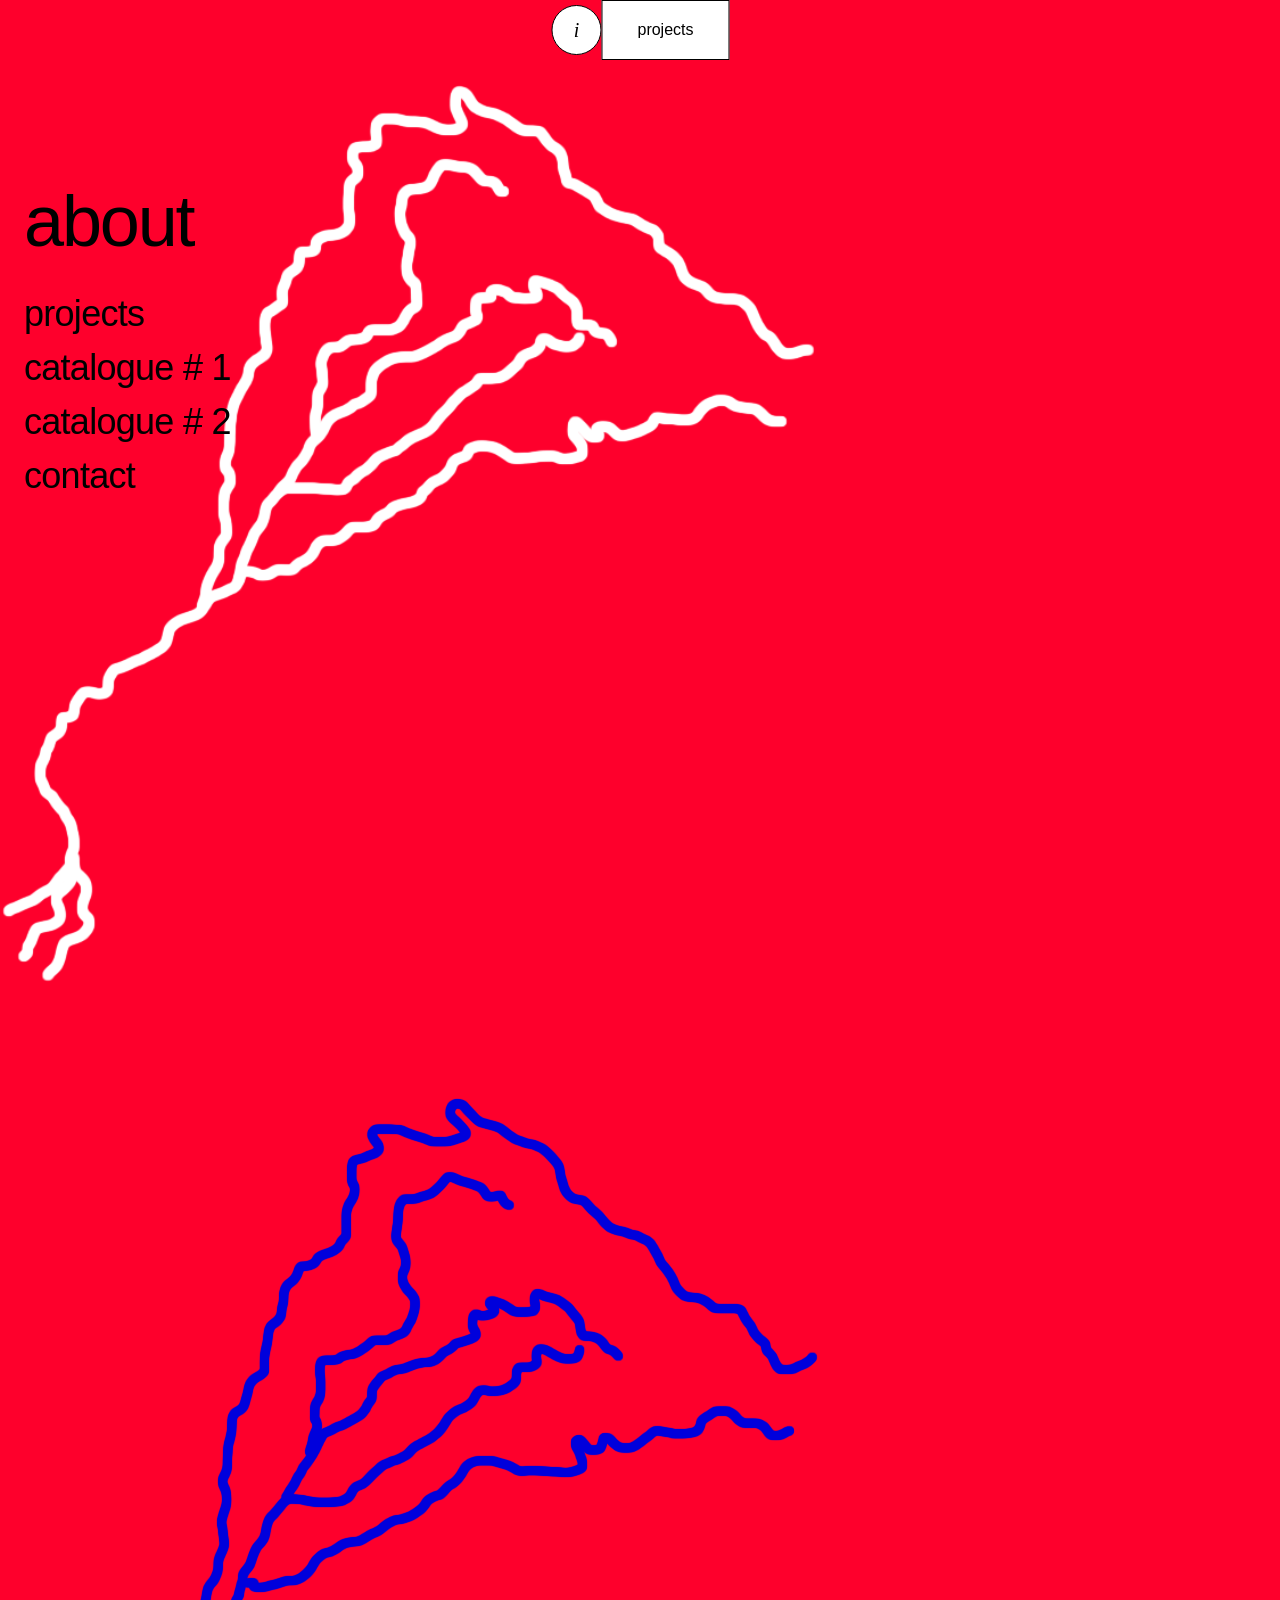
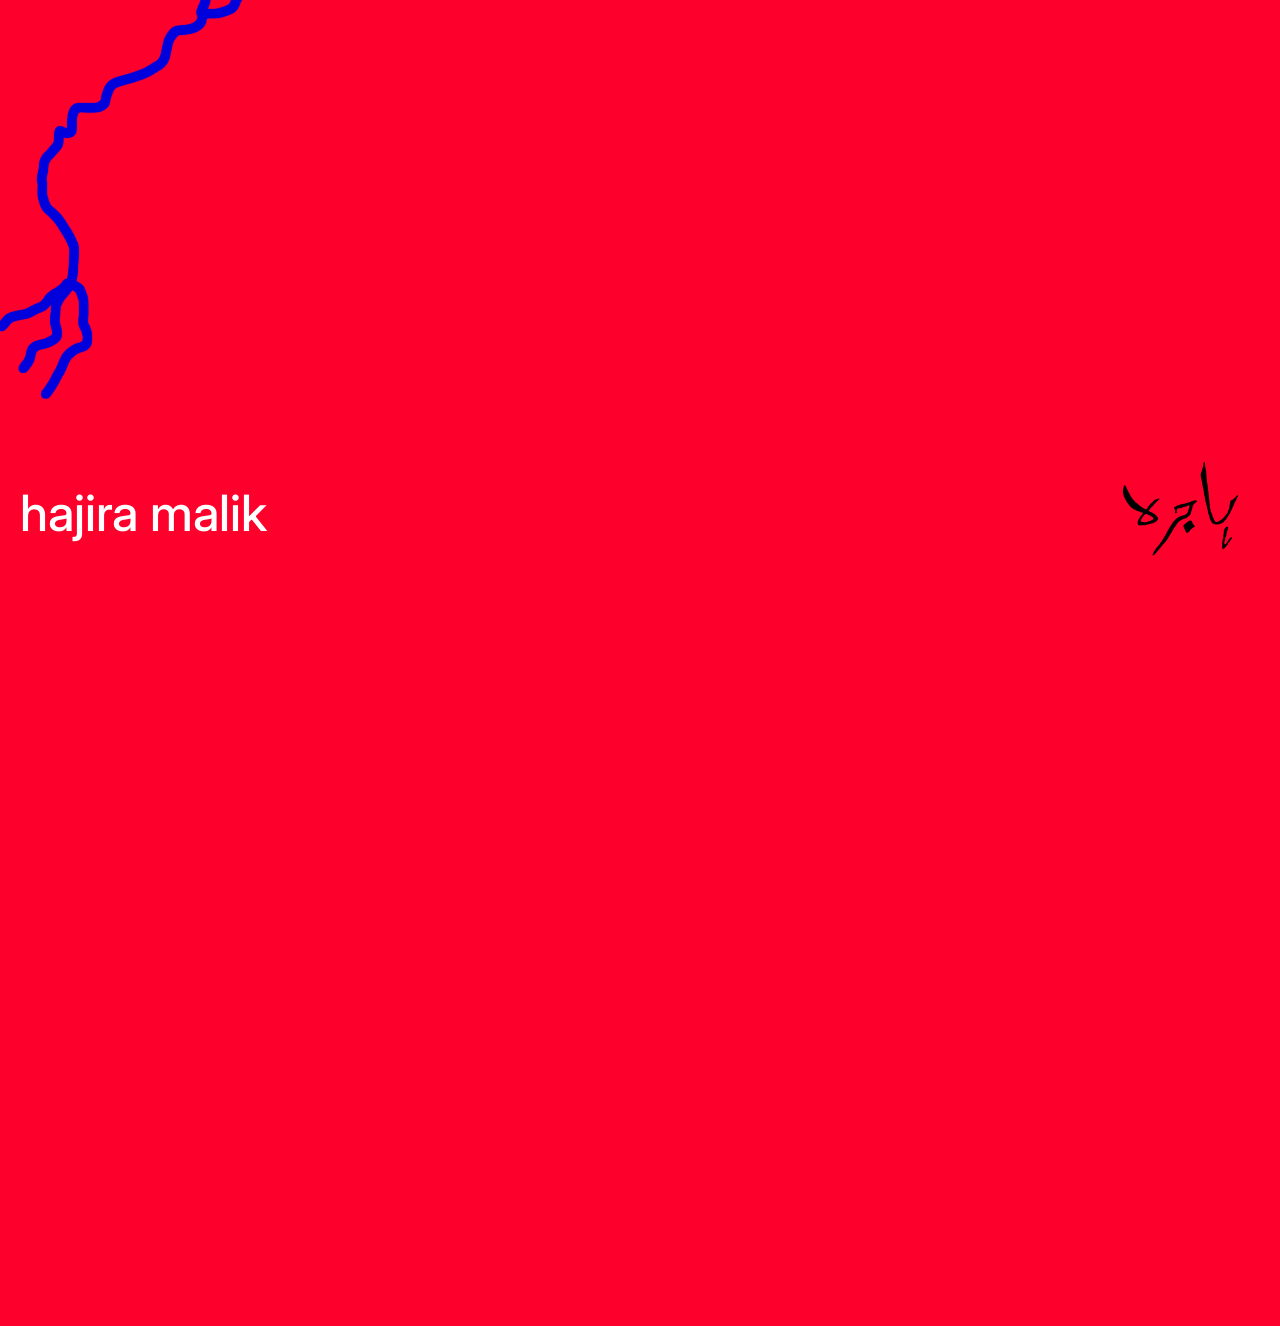
==== commit 5b0600cb: "abc" ====
--- a/about.html
+++ b/about.html
@@ -9,6 +9,13 @@
 </head>
 
 <body class="about-page">
+
+    <div class="river-center-wrapper" aria-hidden="true">
+        <div class="river-container">
+            <img src="images/whiteriver.png" alt="" class="white-river">
+            <img src="images/blueriver.png" alt="" class="blue-river">
+        </div>
+    </div>
 
     <div class="layout about-layout">
 
--- a/style.css
+++ b/style.css
@@ -809,6 +809,62 @@
 
 .about-sectionIndent {
     font-size: clamp(14px, 4vw, 23px);
+
+/* River overlay animation (centered on about page) */
+.about-page .river-center-wrapper {
+    position: fixed;
+    inset: 0;
+    display: flex;
+    align-items: center;
+    justify-content: center;
+    pointer-events: none;
+    z-index: 500;
+}
+.about-page .river-container {
+    position: relative;
+    width: min(90vmin, 1200px);
+    max-width: 100%;
+    max-height: 80vh;
+}
+.about-page .river-container img.white-river {
+    position: relative;
+    display: block;
+    width: 100%;
+    height: auto;
+    z-index: 1;
+}
+.about-page .river-container img.blue-river {
+    position: absolute;
+    top: 0;
+    left: 0;
+    width: 100%;
+    height: 100%;
+    object-fit: cover;
+    z-index: 2;
+    opacity: 0;
+    animation: revealBlue 20s ease forwards;
+}
+
+@keyframes revealBlue {
+    0% { opacity: 0; transform: scale(1); filter: saturate(0.95); }
+    90% { opacity: 1; transform: scale(1.002); filter: none; }
+    100% { opacity: 1; transform: scale(1.004); filter: none; }
+}
+
+.about-page .river-container img.white-river {
+    animation: ghostWhite 2.5s ease forwards;
+    animation-delay: 20s;
+}
+
+@keyframes ghostWhite {
+    0% { filter: none; opacity: 1; transform: scale(1); }
+    100% { filter: blur(3px) drop-shadow(0 0 40px rgba(255,255,255,0.95)) brightness(1.05) contrast(1.05); opacity: 0.92; transform: scale(1.002); }
+}
+
+@media (prefers-reduced-motion: reduce) {
+    .about-page .river-container img.blue-river { animation: none; opacity: 1; }
+    .about-page .river-container img.white-river { animation: none; filter: drop-shadow(0 0 12px rgba(255,255,255,0.6)); opacity: 0.9; }
+}
     font-weight: 300;
     line-height: 1.6;
     letter-spacing: -0.02em;
@@ -1553,6 +1609,7 @@
     gap: 48px;
     text-align: left;
     max-width: min(760px, 86vw);
+    transition: opacity 0.24s ease, transform 0.24s ease;
 }
 
 .about-page.panel-open .about-index {
@@ -1570,10 +1627,15 @@
 .about-index-projects {
     display: none;
     margin-top: 0;
+    opacity: 0;
+    transform: translateX(-6px);
+    transition: opacity 0.24s ease, transform 0.24s ease;
 }
 
 .about-index-projects.is-visible {
     display: flex;
+    opacity: 1;
+    transform: translateX(0);
 }
 
 .index-item {
@@ -1642,7 +1704,7 @@
 
 .about-page.panel-open .index-item.is-selected,
 .about-page.panel-open .index-project-name.is-selected {
-    color: var(--about-red) !important;
+    color: #000000 !important;
     filter: none !important;
     opacity: 1 !important;
 }
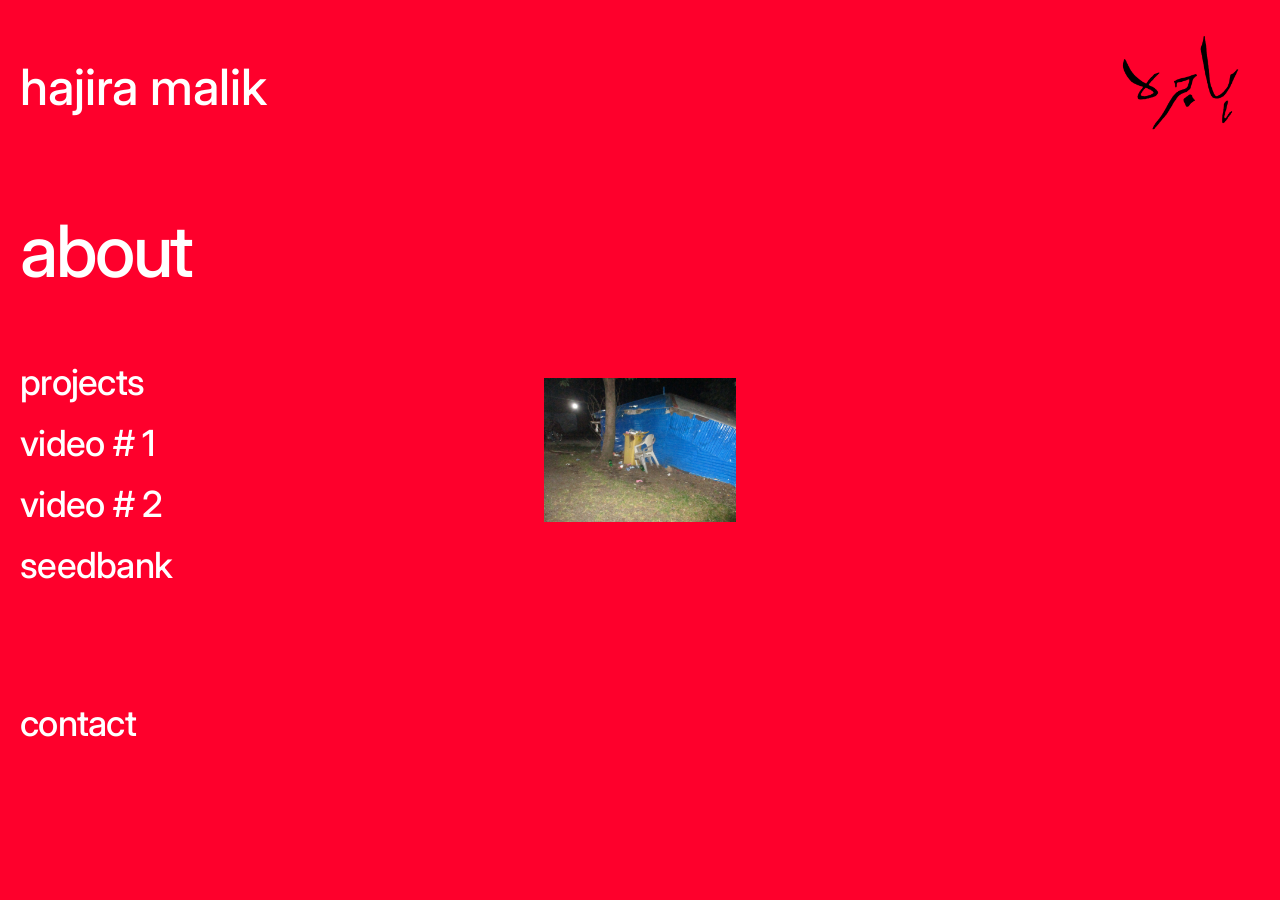
==== commit 65a5243a: "abc" ====
--- a/about.html
+++ b/about.html
@@ -8,50 +8,51 @@
     <link rel="stylesheet" href="style.css">
 </head>
 
+
 <body class="about-page">
 
-    <div class="river-center-wrapper" aria-hidden="true">
-        <div class="river-container">
-            <img src="images/whiteriver.png" alt="" class="white-river">
-            <img src="images/blueriver.png" alt="" class="blue-river">
+    <div class="layout about-layout">
+
+        <div class="fixed-element top-right"><a href="about.html">
+                <img src="images/urdu_name_correct.png" alt="Hajira Malik in Urdu" class="urdu-name-img"></a>
         </div>
-    </div>
-
-    <div class="layout about-layout">
-
-        <div class="fixed-element top-right">
-            <img src="images/urdu_name_correct.png" alt="Hajira Malik in Urdu" class="urdu-name-img">
-        </div>
 
         <div class="fixed-element top-left">
-            <div class="english-name">hajira malik
+            <div class="english-name"><a href="about.html">hajira malik</a>
                 <div class="pronunciation-tooltip">pronounced <s>hajeera</s> haj-ra<br>
                     <span class="def-italic">emigration, flight</span>
                 </div>
             </div>
         </div>
 
-        <nav class="boxed-nav">
-            <a href="about.html" class="nav-box icon-box">i</a>
-            <a href="index.html" class="nav-box link-box">projects</a>
+         <!-- home image -->
+            <img src="images/kura.JPG" class="home-page">
+                                
+
+
+        <!-- Main section index (column 1) -->
+        <nav class="about-index" id="about-index" aria-label="Site sections">
+            <button type="button" class="index-item index-h1" data-panel="about">about</button><br>
+            <button type="button" class="index-item index-h2" data-panel="projects"
+                id="index-projects-btn">projects</button>
+            
+            <button type="button" class="index-item index-h2" data-panel="catalogue-2">video # 1</button>
+            <button type="button" class="index-item index-h2" data-panel="catalogue-3">video #
+                2</button>
+            <button type="button" class="index-item index-h2" data-panel="seedbank">seedbank</button>
+            <br><br><br><br>
+            <button type="button" class="index-item index-h2" data-panel="contact">contact</button>
         </nav>
 
-        <!-- Section index -->
-        <nav class="about-index" id="about-index" aria-label="Site sections">
-            <div class="about-index-main">
-                <button type="button" class="index-item index-h1" data-panel="about">about</button>
-                <button type="button" class="index-item index-h2" data-panel="projects">projects</button>
-                <button type="button" class="index-item index-h2" data-panel="catalogue-1">catalogue # 1</button>
-                <button type="button" class="index-item index-h2" data-panel="catalogue-2">catalogue # 2</button>
-                <button type="button" class="index-item index-h2" data-panel="contact">contact</button>
-            </div>
-
-            <div class="about-index-projects" id="about-index-projects">
-                <ul class="index-project-list" id="index-project-list">
-                    <!-- Populated from index.html by script.js -->
-                </ul>
-            </div>
+
+
+        <!-- Projects sub-index (column 2) -->
+        <nav class="about-sub-index" id="about-sub-index" aria-label="Projects" aria-hidden="true">
+            <ul class="index-project-list" id="index-project-list">
+                <!-- Populated from index.html by script.js -->
+            </ul>
         </nav>
+
 
         <!-- Right detail panel -->
         <aside class="about-detail-panel" id="about-detail-panel" aria-hidden="true">
@@ -61,96 +62,738 @@
                 <div class="detail-panel-content" data-panel="about" hidden>
                     <div class="about-top-grid">
                         <div class="about-bio-col">
-                            <p>As a lil teen, I used to binge-watch social impact ads from India and Pakistan. Something about how they challenged norms and activated public conversation. And before going to bed, I typically had a chain of questions to interrogate mom & dad, until they were frustrated. That's probably where this started.</p>
-                            <p class="about-sectionIndent">I grew up in a space where global and Western perspectives were more visible than local ones. Some realities felt distant even when they were close. Being from a minority background made questions of representation, power, and voice even more immediate. I became aware early on that meaning is never neutral, that it is deliberately molded, and that it can be remade as well.</p>
-                            <p class="about-sectionIndent">That awareness and curiosity got me to study Communication Science at the University of Amsterdam. There, I explored how media, campaigns, news, entertainment, digital platforms, and the like are produced, received, and interpreted within social contexts. I also trained in empirical research methods, including surveys, experiments, content analysis, and qualitative methods to study how (communication) environments influence perception and behaviour.</p>
-                        </div>
-                        <div class="about-img-col">
-                            <div class="about-portrait-placeholder">
-                                <div class="about-portrait-blank">portrait placeholder</div>
-                                <span class="portrait-caption">Photo Credit: <span class="caption-link">Placeholder</span></span>
-                            </div>
+                            <p>As a lil teen, I used to binge-watch social impact ads from India and Pakistan. Something about the way they challenged norms and activated public conversation. And before going to bed, I typically had a chain of questions to interrogate mom & dad, until they were frustrated. That's probably where this started. 
+                            </p>
+                            <p class="about-sectionIndent">I grew up in a space where global and Western perspectives were more visible than local ones. Some realities felt distant even when they were near. Issues of representation, power and voice were that much more immediate having grown up with a minority background. For that, I became aware early on that meaning is never neutral, that it is deliberately molded, and that it can be reformed too. 
+                            </p>
+                            <p class="about-sectionIndent">That awareness and curiosity got me to study Communication Science at the University of Amsterdam. There, I explored how media, campaigns, news, entertainment, digital platforms, and the like are produced, received, and interpreted within social contexts. I also trained in empirical research methods including surveys, experiments, content analysis, and qualitative methods to study how (communication) environments influence perception and behaviour.
+                            </p>
+                            <p class="about-sectionIndent">Since graduating, I have become increasingly interested in work that uses research to inform tangible change.I have been exploring how research and analysis can feed into interventions, campaigns, programmes, policies, services and experiences, particularly in the context of social impact. As I move forward, I hope to continue working on understanding and learning from how we experience the systems we take, whose and what perspectives are absent from decision making. And to build on research-based approaches that are more responsive, equitable and grounded in the realities of the people they affect. 
+                            </p>
+                        </div>
+                        <div class="about-portrait-placeholder">
+                            <img src="images/IMG_7309.JPG" alt="Hajira Malik portrait placeholder"
+                                class="about-portrait-img">
                         </div>
                     </div>
                 </div>
 
                 <!-- Contact -->
                 <div class="detail-panel-content" data-panel="contact" hidden>
-                    <div class="about-contact detail-contact">
+                    <div class="detail-contact">
                         <p>amsterdam, islamabad</p>
+                    </div>
+                    <div class="about-contact">
                         <p><a href="mailto:hajiramalik4@outlook.com">hajiramalik4@outlook.com</a></p>
                         <p><a href="https://www.linkedin.com/in/hajiramalik" target="_blank">linkedin</a></p>
                         <p><a href="https://www.instagram.com/hajiraa.malik/" target="_blank">instagram</a></p>
                     </div>
                 </div>
 
-                <!-- Picture catalogue 1 (moodboard moved here) -->
-                <div class="detail-panel-content" data-panel="catalogue-1" hidden>
-                    <section class="moodboard-section">
-                        <p>this is a work in progress of things i find inspiring and things (*) i've been working on.<br><br></p>
-                        <div class="moodboard-grid">
-                            <div class="moodboard-item">
-                                <video src="images/straatvolkunst2025.mp4" muted loop playsinline data-youtube-url="https://youtu.be/-_3PZiXKd8U?si=nVyexoThPWmWG-Qh"></video>
-                                <span class="own-mark">*</span>
-                            </div>
-                            <div class="moodboard-item">
-                                <img src="images/JOYLAND.jpg" alt="">
-                            </div>
-                            <div class="moodboard-item" data-title="aik aur pakeezah">
-                                <img src="images/aikaurpakeezah.jpg" alt="">
-                            </div>
-                            <div class="moodboard-item">
-                                <img src="images/about_1.JPG" alt="">
-                                <span class="own-mark">*</span>
-                            </div>
-                            <div class="moodboard-item">
-                                <video src="images/azaadi.mp4" muted loop playsinline data-youtube-url="https://youtu.be/JkNNyVq222U?si=l4OzyNveiMil57M5"></video>
-                                <span class="own-mark">*</span>
-                            </div>
-                            <div class="moodboard-item">
-                                <img src="images/ascii_mob.png" alt="">
-                                <span class="own-mark">*</span>
-                            </div>
-                            <div class="moodboard-item">
-                                <img src="images/organicshapes.png" alt="">
-                                <span class="own-mark">*</span>
-                            </div>
-                            <div class="moodboard-item">
-                                <img src="images/IMG_7662.JPG" alt="">
-                                <span class="own-mark">*</span>
-                            </div>
-                            <div class="moodboard-item">
-                                <img src="images/IMG_7667.JPG" alt="">
-                                <span class="own-mark">*</span>
-                            </div>
-                            <div class="moodboard-item">
-                                <img src="images/IMG_7687.JPG" alt="">
-                                <span class="own-mark">*</span>
-                            </div>
-                            <div class="moodboard-item">
-                                <img src="images/IMG_7699.JPG" alt="">
-                                <span class="own-mark">*</span>
-                            </div>
-                            <div class="moodboard-item">
-                                <img src="images/IMG_7706.JPG" alt="">
-                                <span class="own-mark">*</span>
-                            </div>
-                            <div class="moodboard-item">
-                                <img src="images/IMG_7718.JPG" alt="">
-                                <span class="own-mark">*</span>
-                            </div>
-                        </div>
-                    </section>
+              
+
+                <!-- Video # 1 -->
+                <div class="detail-panel-content" data-panel="catalogue-2" hidden>
+                    <div class="about-video-block seedbank-audio-video" data-sound="true">
+                                <video autoplay controls playsinline preload="metadata">
+                                    <source src="images/chai (1).mp4" type="video/mp4">
+                                </video>
+                            </div>
+
+                            <p>[chai lattes. dirty chai. spiced chai. this is a commentary from my nani (grandma) on making chai. this piece is part of a reflection on the modern-day colonisation of chai, its extraction from South Asian culture and its repackaging as a Western lifestyle commodity.]</p>
+
+                            <div class="seedbank-urdu-copy" dir="rtl">
+                                <p>اچھا، پانی اور دودھ، چینی، پتی ملا کے چولہے کے اوپر رکھ دیا۔<br>
+                                     پانچ، سات اُبالے آئے تو چولہا بند کر دیا۔<br>
+                                         چھلنی سے چھان کے کپ میں ڈال کر، تو پی لی۔<br>
+گیس نہ ہو تو پھر سیلنڈر استعمال کر لیتے ہیں ۔<br>
+                                         پہلے زمانے میں لکڑیاں جلاتے تھے، اور گائے کی پاٹی۔<br>
+                                         اس پہ چائے بناتے تھے۔<br>
+                                            ہاں، گیس نہ ہو نا تو پھر سیلنڈر استعمال کرتے تھے۔<br>
+                                         پہلے تو لکڑیاں اور گائے کی پاٹی، اس پہ چائے بناتے تھے۔<br>
+                                </p>
+                            </div>
+                            <div class="about-bio-col">
+                                 Well, mix  water, milk, sugar, and tea leaves together and put it on the stove. Once it has come to a boil five or seven times, you turn the stove off. Strain it through a sieve  into a cup and drink it. <br>
+                                    If there is no gas, then we use a gas cylinder instead. In the old days, we used to burn wood, and cow dung too. We used to make chai over that.<br>
+                                Yes, if there was no gas, then we would use a cylinder instead. Before that, we used to make chai over wood and cow dung.<br>
+                            </div>
                 </div>
 
-                <!-- Picture catalogue 2 (placeholder) -->
-                <div class="detail-panel-content" data-panel="catalogue-2" hidden>
-                    <p class="catalogue-placeholder">picture catalogue 2 — coming soon.</p>
+                <!-- Video # 2 -->
+                <div class="detail-panel-content" data-panel="catalogue-3" hidden>
+                    <a href="https://youtu.be/JkNNyVq222U?si=l4OzyNveiMil57M5" target="_blank" class="about-video-link">
+                        <div class="about-video-block">
+                            <video autoplay muted loop playsinline>
+                                <source src="images/azaadi.mp4" type="video/mp4">
+                            </video>
+                        </div>
+                    </a>
                 </div>
 
-                <!-- Project panels injected by script.js -->
-                <div id="project-panels-container"></div>
-
+                <!-- Seedbank -->
+                <div class="detail-panel-content" data-panel="seedbank" hidden>
+                    <div class="about-top-grid">
+                        <div class="about-bio-col">
+                            <p>RITUALS. I can mind- and endlessly walk through the streets. 
+                            I have lived through n̶i̶n̶e̶ twelve houses. Crates of dasheri mangoes. 
+                            The old Ali Sethi, the new Ali Sethi. Every Sunday afternoon, we would go 
+                            over to my great-grandpa's place & learn from him. Every week, he would gather 
+                            materials to talk about. It would be something he listened to on the radio, 
+                            or the newspaper, or a book he was reading, or the Urdu kids' magazine he would get. 
+                            ART GALLERIES. He would make us paper windmills from gum wrappers. There were many 
+                            conversations we had, most of which I don't remember but truthfully miss. Those were my 
+                            anchoring moments. Braided willow roots and playing choon choon cha cha on 
+                            Lali’s wrinkly hands. PEOPLE. Funky weird things. The rani’s tear sprouting a pond. If 
+                            only I could show him me in front of the same WINDMOLEN he was at decades ago. The swing 
+                            I broke in my grandma's garden. SAND. sawan ki barish wali mitti. </p> 
+                        </div>
+                            <br>
+
+                        <div class="seedbank-video-stack">
+                            <div class="about-video-block">
+                                <video autoplay muted loop playsinline>
+                                    <source src="images/tollinton market.mov" type="video/mp4">
+                                </video>
+                            </div>
+                        </div>
+                            
+                    </div>
+                </div>
+
+                <!-- Project panels -->
+                <div id="project-panels-container">
+
+                    <!-- Project 0 -->
+                    <div class="detail-panel-content project-panel-content project-entry-neutral" data-project-index="0"
+                        hidden>
+
+                        <div class="project-detail-neutral about-panel-project">
+
+                            <div class="project-detail-neutral-inner">
+                                <h2 class="project-title-neutral"> Factor IJ: A lot of coffee and art </h2>
+                                <div class="neutral-project-grid">
+                                    <!-- Header Row (Values only, no labels) -->
+                                    <div class="neutral-header-cell" style="grid-column: 2;">Research & Strategy</div>
+                                    <div class="neutral-header-cell" style="grid-column: 4;">
+                                        Content strategy <br> Qualitative Research <br> Audience & Stakeholder Insight <br> Narrative Development <br> 
+                                        Communication Strategy <br> Project Coordination <br> Multi-channel Implementation
+                                    </div>
+
+                                    <!-- Content Row with White Dividers -->
+                                    <div class="neutral-content-cell" style="grid-column: 2 / 6;">
+                                        <div class="neutral-divider-wrap">
+                                            <h3 class="neutral-project-title"> Reversing the pinterest logic for an
+                                                art-rental.
+                                            </h3>
+                                        </div>
+                                    </div>
+                                    <div class="neutral-content-cell" style="grid-column: 7 / 11;">
+                                        <div class="neutral-divider-wrap has-right">
+                                            <div class="neutral-body-text">
+                                                <p>Factor IJ is a cultural hub and kunstuitleen in Amsterdam-IJburg.
+                                                    When I
+                                                    joined Factor IJ, communication across channels was inconsistent,
+                                                    and there was no coherent system for how artists or exhibitions
+                                                    were introduced to the
+                                                    public.
+                                                </p>
+                                                <p class="indent-para">I led communication strategy and execution for the multiple organization pillars. I began by leading qualitative research into how participating artists experienced the platform’s role in their visibility and legitimacy, alongside an audit of existing communication channels to understand what was working, what was not, and where improvements were most needed. We saw that the audiences were engaging with artworks primarily through aesthetic references. And that to better preserve the emotional and cultural depth of the works, it was crucial to correct the object-led presentation to narrative-led framing, foregrounding process, motivation, and authorship. 
+                                                </p>
+                                                <p class="indent-para">I translated these insights into a revised communication approach across artist interviews, exhibition narratives, press outreach, cultural listings, social media, print and newsletters. My focus was on shaping how the exhibition would be interpreted before audiences physically encountered it.
+                                                </p>
+                                                <p class="indent-para">This changed the way people interpreted and discussed the artworks, increasing the perceived value of artists in the rental system and generating a more cohesive narrative across platforms. These adjustments were reflected in platform metrics, with Instagram followers growing from 3,400 to 4,000, email open rates increasing from 40% to 62.7%, and we noticed more engaged discussions around artworks.</p>
+                                            </div>
+                                        </div>
+                                    </div>
+                                </div>
+                                <!-- Media Grid -->
+                                <div class="neutral-media-grid-container">
+                                    <!-- Vertical Dividers (now spanning the single grid row) -->
+                                    <div class="m-v-divider m-v-1"></div>
+                                    <div class="m-v-divider m-v-2"></div>
+                                    <div class="m-v-divider m-v-3"></div>
+                                    <div class="m-v-divider m-v-4"></div>
+
+                                    <!-- Column 1 Stacking -->
+                                    <div style="grid-column: 2; display: flex; flex-direction: column; gap: 10px;">
+                                        <a href="https://www.instagram.com/reel/DKPfLq2iNSH/?utm_source=ig_web_copy_link&igsh=MzRlODBiNWFlZA=="
+                                            target="_blank" rel="noopener noreferrer" class="neutral-media-tile"
+                                            style="display: flex; flex-direction: column; padding: 10px 0; text-decoration: none; color: inherit; height: auto; min-height: 0;">
+                                            <img src="images/IJ_1.png" alt="Factor IJ example"
+                                                style="width: 100%; height: auto; display: block; object-fit: cover;">
+                                            <div
+                                                style="font-size: 18px; font-weight: 400; text-align: left; margin: 10px 10px 10px 10px; line-height: 1.2; letter-spacing: -0.01em;">
+                                                What if you could hear the horizon?</div>
+                                        </a>
+
+                                        <a href="https://www.instagram.com/reel/DK1_plGI7Gs/?utm_source=ig_web_copy_link&igsh=MzRlODBiNWFlZA=="
+                                            target="_blank" rel="noopener noreferrer" class="neutral-media-tile"
+                                            style="display: flex; flex-direction: column; padding: 10px 0; text-decoration: none; color: inherit; height: auto; min-height: 0;">
+                                            <img src="images/IJ_4.png" alt="Factor IJ example"
+                                                style="width: 100%; height: auto; display: block; object-fit: cover;">
+                                            <div
+                                                style="font-size: 18px; font-weight: 400; text-align: left; margin: 10px 10px 10px 10px; line-height: 1.2; letter-spacing: -0.01em;">
+                                                Artist from the collection: Arthur Martin</div>
+                                        </a>
+                                    </div> <!-- Column 2 Stacking -->
+                                    <div style="grid-column: 4; display: flex; flex-direction: column; gap: 10px;">
+                                        <a href="https://www.instagram.com/p/DJUQLPyxATD/?utm_source=ig_web_copy_link&igsh=MzRlODBiNWFlZA=="
+                                            target="_blank" rel="noopener noreferrer" class="neutral-media-tile"
+                                            style="display: flex; flex-direction: column; padding: 10px 0; text-decoration: none; color: inherit; height: auto; min-height: 0;">
+                                            <img src="images/IJ_2.png" alt="Factor IJ example"
+                                                style="width: 100%; height: auto; display: block; object-fit: cover;">
+                                            <div
+                                                style="font-size: 18px; font-weight: 400; text-align: left; margin: 10px 10px 10px 10px; line-height: 1.2; letter-spacing: -0.01em;">
+                                                It feels like something I’ve seen before in everyday life, something I
+                                                grew
+                                                up with.</div>
+                                        </a>
+                                        <a href="https://www.instagram.com/p/DLH9YQjRg3I/?utm_source=ig_web_copy_link&igsh=MzRlODBiNWFlZA=="
+                                            target="_blank" rel="noopener noreferrer" class="neutral-media-tile"
+                                            style="display: flex; flex-direction: column; padding: 10px 0; text-decoration: none; color: inherit; height: auto; min-height: 0;">
+                                            <img src="images/IJ_5.png" alt="Factor IJ example"
+                                                style="width: 100%; height: auto; display: block; object-fit: cover;">
+                                            <div
+                                                style="font-size: 18px; font-weight: 400; text-align: left; margin: 10px 10px 10px 10px; line-height: 1.2; letter-spacing: -0.01em;">
+                                            </div>
+                                        </a>
+                                    </div>
+                                    <!-- Column 3 Stacking -->
+                                    <div style="grid-column: 6; display: flex; flex-direction: column; gap: 10px;">
+                                        <a href="https://www.instagram.com/p/DIyyHqNPu4B/?utm_source=ig_web_copy_link&igsh=MzRlODBiNWFlZA=="
+                                            target="_blank" rel="noopener noreferrer" class="neutral-media-tile"
+                                            style="display: flex; flex-direction: column; padding: 10px 0; text-decoration: none; color: inherit; height: auto; min-height: 0;">
+                                            <img src="images/IJ_3.png" alt="Factor IJ example"
+                                                style="aspect-ratio: 4 / 3;">
+                                            <div
+                                                style="font-size: 18px; font-weight: 400; text-align: left; margin: 10px 10px 10px 10px; line-height: 1.2; letter-spacing: -0.01em;">
+                                                SPOTLIGHT: Aimée Phillips</div>
+                                        </a>
+                                        <a href="https://www.instagram.com/reel/DI1ITVyijSF/?utm_source=ig_web_copy_link&igsh=MzRlODBiNWFlZA=="
+                                            target="_blank" rel="noopener noreferrer" class="neutral-media-tile"
+                                            style="display: flex; flex-direction: column; padding: 10px 0; text-decoration: none; color: inherit; height: auto; min-height: 0;">
+                                            <video src="images/aimee.MP4"
+                                                style="width: 100%; aspect-ratio: 3 / 4; object-fit: cover; display: block; pointer-events: none;"
+                                                muted loop playsinline></video>
+                                        </a>
+
+
+                                    </div>
+
+                                </div>
+                                <div style="height: 8px;"></div>
+                            </div>
+                        </div>
+                    </div>
+                    <!-- project 0 end -->
+
+                    <!-- Project 1 -->
+
+                    <div class="detail-panel-content project-panel-content project-entry-neutral" data-project-index="1"
+                        hidden>
+
+                        <div class="project-detail-neutral about-panel-project">
+                            <div class="project-detail-neutral-inner">
+                                <h class="project-title-neutral">The Findlings: Blue bottle caps are gone from the
+                                    streets</h>
+                                <div class="neutral-project-grid">
+                                    <div class="neutral-header-cell" style="grid-column: 2; grid-row: 2;">Concept &
+                                        Campaign</div>
+                                    <div class="neutral-header-cell" style="grid-column: 4; grid-row: 2;">Campaign
+                                        Strategy <br>
+                                        Press
+                                        <br> Print Design <br> Event Listings <br> Social Sontent <br> Newsletter
+                                    </div>
+
+                                    <div class="neutral-content-cell" style="grid-column: 2 / 6; grid-row: 3;">
+                                        <div class="neutral-divider-wrap">
+                                            <h3 class="neutral-project-title">After tethered bottle caps became
+                                                mandatory,
+                                                they quietly disappeared from the streets. What used to be everywhere
+                                                suddenly became rare and therefore noticeable.
+                                            </h3>
+                                        </div>
+                                    </div>
+                                    <div class="neutral-content-cell" style="grid-column: 7 / 11; grid-row: 3;">
+                                        <div class="neutral-divider-wrap has-right">
+                                            <div class="neutral-body-text">
+                                                For Factor IJ Presenteert: <i>The Findlings</i>, Maas van Duijnhoven
+                                                transformed
+                                                street-found waste into eight creatures tied to different Amsterdam
+                                                neighborhoods, inviting people to look down again and reconsider what
+                                                the
+                                                city leaves behind.
+                                                </p>
+                                                <p class="indent-para">For this exhibition too, we prioritised a narrative entry point over a simple exhibition announcement, framing street-found waste as part of Amsterdam's waste system. As a result, audiences were encouraged to engage with the work as something connected to “what the city leaves behind”, as opposed to simply “nice waste creatures.” 
+                                                </p>
+                                                <p class="indent-para">As Communication Lead, I developed and executed the campaign strategy and four-week work plan, coordinated the campaign budget, and managed the communications and outreach elements required to take the project from planning through to launch. The rollout included press outreach, cultural listings, printed posters and flyers, social media and a three-phase newsletter campaign. I also conceptualized the “Day Out with the Artist” reel, which reached 12.4K views (7K organic) on a 3,900‑follower account, about three times the usual audience.</p>
+                                            </div>
+                                        </div>
+                                    </div>
+                                </div>
+                                <!-- Media Grid -->
+                                <div class="neutral-media-grid-container">
+                                    <div class="m-v-divider m-v-1"></div>
+                                    <div class="m-v-divider m-v-2"></div>
+                                    <div class="m-v-divider m-v-3"></div>
+                                    <div class="m-v-divider m-v-4"></div>
+
+                                    <!-- Column 1 Stacking -->
+                                    <div style="grid-column: 2; display: flex; flex-direction: column; gap: 10px;">
+                                        <div class="neutral-media-tile"
+                                            style="display: flex; flex-direction: column; padding: 10px 0; min-height: 0; height: auto;">
+                                            <div
+                                                style="width: 100%; aspect-ratio: 1 / 1.414; overflow: hidden; position: relative;">
+                                                <iframe src="images/findlings_3.pdf#toolbar=0&navpanes=0&view=FitH"
+                                                    style="width: 110%; height: 100%; border: none; position: absolute; top: -1%; left: -5%; pointer-events: auto;"
+                                                    title="Findlings Press Release">
+                                                </iframe>
+                                            </div>
+                                            <div
+                                                style="font-size: 18px; font-weight: 400; text-align: left; margin: 10px 10px 10px 10px; line-height: 1.2; letter-spacing: -0.01em;">
+                                                What does our trash tell us about Amsterdam?</div>
+                                        </div>
+                                    </div>
+                                    <!-- Column 2 Stacking -->
+                                    <div style="grid-column: 4; display: flex; flex-direction: column; gap: 10px;">
+                                        <a href="https://www.instagram.com/reel/DOv6CM5jEwD/?utm_source=ig_web_copy_link&igsh=MzRlODBiNWFlZA=="
+                                            target="_blank" rel="noopener noreferrer" class="neutral-media-tile"
+                                            style="display: flex; flex-direction: column; padding: 10px 0; text-decoration: none; color: inherit; height: auto; min-height: 0;">
+                                            <img src="images/findlings_1.png" alt="Maas van Duijnhoven?"
+                                                style="width: 100%; height: auto; display: block; object-fit: cover;">
+                                            <div
+                                                style="font-size:18px; font-weight: 400; text-align: left; margin: 10px 10px 0 10px; line-height: 1.2; letter-spacing: -0.01em;">
+                                                Day out with artist.</div>
+                                        </a>
+                                    </div>
+                                    <!-- Column 3 Stacking -->
+                                    <div style="grid-column: 6; display: flex; flex-direction: column; gap: 10px;">
+                                        <div class="neutral-media-tile"
+                                            style="min-height: 0; height: auto; padding: 10px 0;">
+                                            <div style="display: flex; gap: 2px; width: 100%; background-color: white;">
+                                                <img src="images/findlings_front.png"
+                                                    style="flex: 1; height: auto; display: block; object-fit: cover; min-width: 0;"
+                                                    alt="The Findlings Front">
+                                                <img src="images/findlings_back.png"
+                                                    style="flex: 1; height: auto; display: block; object-fit: cover; min-width: 0;"
+                                                    alt="The Findlings Back">
+                                            </div>
+                                            <div
+                                                style="font-size: 18px; font-weight: 400; text-align: left; margin: 10px 10px 0 10px; line-height: 1.2; letter-spacing: -0.01em;">
+                                                Flyer deisgn</div>
+                                        </div>
+
+                                        <a href="https://www.instagram.com/p/DOf5Vf2DIg2/?utm_source=ig_web_copy_link&igsh=MzRlODBiNWFlZA=="
+                                            target="_blank" rel="noopener noreferrer" class="neutral-media-tile"
+                                            style="display: flex; flex-direction: column; ; text-decoration: none; color: inherit; height: auto; min-height: 0;">
+                                            <img src="images/findlings_4.png" alt="Factor IJ example"
+                                                style="width: 100%; height: auto; display: block; object-fit: cover;">
+
+                                        </a>
+                                    </div>
+                                </div>
+                                <div style="height: 8px;"></div>
+                            </div>
+
+                            <!-- project 1 end -->
+                        </div>
+
+                    </div>
+
+
+                    <!-- Project 2 -->
+                    <div class="detail-panel-content project-panel-content project-entry-neutral" data-project-index="2"
+                        hidden>
+
+                        <div class="project-detail-neutral about-panel-project">
+                            <div class="project-detail-neutral-inner">
+                                <h class="project-title-neutral">Thesis: Testing VR as a tool for outgroup humanization
+                                </h>
+                                <div class="neutral-project-grid">
+                                    <div class="neutral-header-cell" style="grid-column: 2;">Entertainment
+                                        Communication
+                                    </div>
+                                    <div class="neutral-header-cell" style="grid-column: 4;">Experimental Research
+                                        <br>
+                                        Operationalisation <br> Audience & Behavioural Insight <br>
+                                        Mediated Intergroup Contact <br>
+                                        VR Social Research<br>
+                                    </div>
+
+                                    <div class="neutral-content-cell" style="grid-column: 2 / 6;">
+                                        <div class="neutral-divider-wrap">
+                                            <h3 class="neutral-project-title">Research Question: To what extent does the 
+                                                level of immersion (360° video in VR versus 360° on desktop) influence 
+                                                out-group humanization, and to what extent is this effect mediated by 
+                                                narrative transportation while this indirect effect is moderated by in-group i
+                                                dentification with one’s own social/ ethnic group?
+
+                                            </h3>
+                                        </div>
+                                    </div>
+                                    <div class="neutral-content-cell" style="grid-column: 7 / 11;">
+                                        <div class="neutral-divider-wrap has-right">
+                                            <div class="neutral-body-text">
+                                                VR is repeatedly branded as the “ultimate empathy machine,” a medium that can place someone inside another person’s reality to dissolve the distance between them. In my thesis, I wanted to test that assumption more critically, as in does immersion actually translate into greater openness toward people outside our own social group?
+                                                </p>
+                                                <p class="indent-para">Using the documentary <i>My Mother’s
+                                                        Wing</i>, I
+                                                    conducted
+                                                    an experiment comparing VR immersion with desktop viewing. I measured participants' sense of presence, emotional engagement and attitudes toward a marginalized out-group after exposure to experiences of occupation and structural violence. VR significantly increased feelings of presence and emotional intensity, but participants’ attitudes remained largely unchanged. Immersion did not destabilize existing spectatorship, as people filtered the experience through their social and political identities.
+
+                                                </p>
+                                                <p class="indent-para">The findings suggest that VR works less as a standalone empathy tool and more as a context-dependent medium. It can deepen emotional proximity but cannot, on its own, disrupt deeply held beliefs. This prompted me to ask whether participation, agency, and context could possibly be more effective in enabling engaged contact to foster overall change in humanization. 
+
+                                                </p>
+                                            </div>
+                                        </div>
+                                    </div>
+                                </div>
+                                <!-- Media Grid -->
+                                <div class="neutral-media-grid-container">
+                                    <div class="m-v-divider m-v-1"></div>
+                                    <div class="m-v-divider m-v-2"></div>
+                                    <div class="m-v-divider m-v-3"></div>
+                                    <div class="m-v-divider m-v-4"></div>
+
+                                    <!-- Column 1 Stacking -->
+                                    <div style="grid-column: 2; display: flex; flex-direction: column; gap: 10px;">
+                                        <a href="https://youtu.be/aEkGUnhVJGA?si=L5B7ybAyc7Mo81Qy" target="_blank"
+                                            rel="noopener noreferrer" class="neutral-media-tile"
+                                            style="display: flex; flex-direction: column; padding: 10px 0; text-decoration: none; color: inherit; height: auto; min-height: 0;">
+                                            <img src="images/thesis.png" alt="My Mother'ss Wing"
+                                                style="width: 100%; height: auto; display: block; object-fit: cover;">
+                                            <div
+                                                style="font-size:18px; font-weight: 400; text-align: left; margin: 10px 10px 0 10px; line-height: 1.2; letter-spacing: -0.01em;">
+                                                My Mother's Wing.</div>
+                                        </a>
+                                    </div>
+
+                                    <!-- Column 2 (Empty) -->
+                                    <div style="grid-column: 4; display: flex; flex-direction: column; gap: 10px;">
+                                    </div>
+                                    <!-- Column 3 (Empty) -->
+                                    <div style="grid-column: 6; display: flex; flex-direction: column; gap: 10px;">
+                                    </div>
+                                </div>
+                                <div style="height: 8px;"></div>
+                            </div>
+
+                            <!-- project 2 end -->
+                        </div>
+
+                    </div>
+
+                    <!-- Project 3 -->
+                    <div class="detail-panel-content project-panel-content project-entry-neutral" data-project-index="3"
+                        hidden>
+
+                        <div class="project-detail-neutral about-panel-project">
+                            <div class="project-detail-neutral-inner">
+                                <h class="project-title-neutral">TrendWatching: Amplify your edge</h>
+                                <div class="neutral-project-grid">
+                                    <div class="neutral-header-cell" style="grid-column: 2;">Strategy & Concept Design
+                                    </div>
+                                    <div class="neutral-header-cell" style="grid-column: 4;">Campaign Strategy <br> User
+                                        Research <br> Onboarding Dtrategy <br> Mockup design <br> Project Planning <br>
+                                        Budget Management <br> Coordination
+                                    </div>
+                                    <div class="neutral-content-cell" style="grid-column: 2 / 6;">
+                                        <div class="neutral-divider-wrap">
+                                            <h3 class="neutral-project-title">TrendWatching had a conversion problem.
+                                                Free-trial users were skimming content without realizing the platform’s
+                                                full value. The main reason was that the platform felt dense and
+                                                overwhelming from the moment users landed on it, and many left before
+                                                the value clicked.
+                                            </h3>
+                                        </div>
+                                    </div>
+                                    <div class="neutral-content-cell" style="grid-column: 7 / 11;">
+                                        <div class="neutral-divider-wrap has-right">
+                                            <div class="neutral-body-text">
+                                                <p>
+                                                    To overcome this, I mapped the exact moment when users should
+                                                    understand how the platform supports their work and then built
+                                                    backward from that point. The result was Amplify Your EDGE, a guided
+                                                    onboarding experience with gamified milestones designed to make the
+                                                    value feel immediate versus delayed. </p>
+                                                <p class="indent-para">
+                                                    I led the design of Amplify Your EDGE, created all the mockups,
+                                                    managed the project budget, and the social (LinkedIn and Instagram)
+                                                    messaging strategy. The project was awarded Best in Class by a UvA
+                                                    lecturer and a former TrendWatching employee.
+                                                </p>
+                                            </div>
+                                        </div>
+                                    </div>
+                                </div>
+                                <div class="neutral-media-grid-container">
+                                    <div class="m-v-divider m-v-1"></div>
+                                    <div class="m-v-divider m-v-2"></div>
+                                    <div class="m-v-divider m-v-3"></div>
+                                    <div class="m-v-divider m-v-4"></div>
+
+                                    <!-- Column 1 Stacking -->
+                                    <div style="grid-column: 2; display: flex; flex-direction: column; gap: 10px;">
+                                        <video src="images/trend.MP4"
+                                            style="width: 100%; object-fit: cover; display: block; pointer-events: none;"
+                                            muted loop playsinline autoplay></video>
+                                    </div>
+                                    <!-- Column 2 Stacking -->
+                                    <div style="grid-column: 4; display: flex; flex-direction: column; gap: 10px;">
+                                    </div>
+                                    <!-- Column 3 Stacking -->
+                                    <div style="grid-column: 6; display: flex; flex-direction: column; gap: 10px;">
+                                    </div>
+                                </div>
+                                <div style="height: 8px;"></div>
+                            </div>
+
+                            <!-- project 3 end -->
+                        </div>
+
+                    </div>
+
+                    <!-- Project 4 -->
+                    <div class="detail-panel-content project-panel-content project-entry-neutral" data-project-index="4"
+                        hidden>
+
+                        <div class="project-detail-neutral about-panel-project">
+                            <div class="project-detail-neutral-inner">
+                                <h class="project-title-neutral">Greenwashing in organisations</h>
+                                <div class="neutral-project-grid">
+                                    <div class="neutral-header-cell" style="grid-column: 2;"> Qualitative Research</div>
+                                    <div class="neutral-header-cell" style="grid-column: 4;"> 
+                                        Semi-structured Interviews<br> Stakeholder Perspectives <br>                                        
+                                        Thematic Analysis<br>Sustainability
+                                        Communications
+                                    </div>
+                                    <div class="neutral-content-cell" style="grid-column: 2 / 6;">
+                                        <div class="neutral-divider-wrap">
+                                            <h3 class="neutral-project-title">“Transparency beats perfection every
+                                                time.”
+                                                Most people are skeptical of corporate sustainability claims, but
+                                                what
+                                                actually makes a brand feel credible versus performative?
+                                            </h3>
+                                        </div>
+                                    </div>
+                                    <div class="neutral-content-cell" style="grid-column: 7 / 11;">
+                                        <div class="neutral-divider-wrap has-right">
+                                            <div class="neutral-body-text">
+                                                Through semi‑structured interviews with six working professionals, I
+                                                explored how people evaluate sustainability messaging and identify
+                                                greenwashing. Participants expected sustainability efforts but
+                                                frequently
+                                                questioned the motives behind them. Sustainability initiatives were
+                                                often
+                                                perceived as driven by profit, reputation management, or external
+                                                pressure
+                                                rather than genuine commitment. A common belief that sustainability
+                                                and
+                                                profitability are hard to reconcile, especially at scale, reinforced
+                                                that
+                                                skepticism.
+                                                </p>
+                                                <p class="indent-para">At the same time, brands that acknowledged
+                                                    limitations and trade‑offs were trusted more than those presenting
+                                                    everything as solved. The project highlighted how transparency and
+                                                    honesty in sustainability communication can build trust even when
+                                                    the efforts are far from perfect.
+                                                </p>
+                                            </div>
+                                        </div>
+                                    </div>
+                                    <div class="neutral-media-grid-container">
+                                        <div class="m-v-divider m-v-1"></div>
+                                        <div class="m-v-divider m-v-2"></div>
+                                        <div class="m-v-divider m-v-3"></div>
+                                        <div class="m-v-divider m-v-4"></div>
+
+                                        <!-- Column 1 Stacking -->
+                                        <div style="grid-column: 2; display: flex; flex-direction: column; gap: 10px;">
+                                        </div>
+                                        <!-- Column 2 Stacking -->
+                                        <div style="grid-column: 4; display: flex; flex-direction: column; gap: 10px;">
+                                        </div>
+                                        <!-- Column 3 Stacking -->
+                                        <div style="grid-column: 6; display: flex; flex-direction: column; gap: 10px;">
+                                        </div>
+                                    </div>
+                                    <div style="height: 8px;"></div>
+                                </div>
+                            </div>
+
+                            <!-- project 4 end -->
+                        </div>
+
+                    </div>
+
+                    <!-- Project 5 -->
+                    <div class="detail-panel-content project-panel-content project-entry-neutral" data-project-index="5"
+                        hidden>
+
+                        <div class="project-detail-neutral about-panel-project">
+                            <div class="project-detail-neutral-inner">
+                                <h class="project-title-neutral">Take it to the web</h>
+                                <div class="neutral-project-grid">
+                                    <div class="neutral-header-cell" style="grid-column: 2;">Political Communication
+                                    </div>
+                                    <div class="neutral-header-cell" style="grid-column: 4;">Campaign Strategy <br>
+                                        Advocacy Communications<br> Stakeholder Mapping<br> Storytelling for impact
+                                    </div>
+
+                                    <div class="neutral-content-cell" style="grid-column: 2 / 6;">
+                                        <div class="neutral-divider-wrap">
+                                            <h3 class="neutral-project-title">What would it take to make a systemic
+                                                injustice impossible to ignore?
+                                            </h3>
+                                        </div>
+                                    </div>
+                                    <div class="neutral-content-cell" style="grid-column: 7 / 11;">
+                                        <div class="neutral-divider-wrap has-right">
+                                            <div class="neutral-body-text">
+                                                We started by mapping the issue ecosystem, identifying key actors
+                                                across international institutions, regional governments, and civil
+                                                society, and analysing where narrative leverage existed and where
+                                                pressure was being left on the table. This included mapping
+                                                Pakistan’s relationship with the Taliban as an underactivated
+                                                pressure point and outlining advocacy strategies using humanitarian,
+                                                economic, and religious arguments to pressure stakeholders.
+
+                                                <p class="indent-para"> From there, the strategy centered on
+                                                    storytelling, using social media, short video content, and
+                                                    documentaries to humanize the crisis and mobilize public action.
+                                                    The idea included leveraging global petitions, partnerships with
+                                                    organizations like UNESCO, and collaborations with influencers
+                                                    and advocates to run cross-platform campaigns on Instagram,
+                                                    TikTok, and YouTube.</p>
+                                                <p class="indent-para">
+                                                    Even as a concept, the project showed how strategic
+                                                    communication and storytelling can make an injustice harder to
+                                                    look away from.
+                                                </p>
+                                            </div>
+                                        </div>
+                                    </div>
+                                </div>
+                                <div class="neutral-media-grid-container">
+                                    <div class="m-v-divider m-v-1"></div>
+                                    <div class="m-v-divider m-v-2"></div>
+                                    <div class="m-v-divider m-v-3"></div>
+                                    <div class="m-v-divider m-v-4"></div>
+
+                                    <!-- Column 1 Stacking -->
+                                    <div style="grid-column: 2; display: flex; flex-direction: column; gap: 10px;">
+                                    </div>
+                                    <!-- Column 2 Stacking -->
+                                    <div style="grid-column: 4; display: flex; flex-direction: column; gap: 10px;">
+                                    </div>
+                                    <!-- Column 3 Stacking -->
+                                    <div style="grid-column: 6; display: flex; flex-direction: column; gap: 10px;">
+                                    </div>
+                                </div>
+                                <div style="height: 8px;"></div>
+                            </div>
+
+                            <!-- project 5 end -->
+                        </div>
+
+                    </div>
+
+                     <!-- Project 6 -->
+                    <div class="detail-panel-content project-panel-content project-entry-neutral" data-project-index="6"
+                        hidden>
+
+                        <div class="project-detail-neutral about-panel-project">
+                            <div class="project-detail-neutral-inner">
+                                <h class="project-title-neutral">Media Framing & Visibility of Migration</h>
+                                <div class="neutral-project-grid">
+                                    <div class="neutral-header-cell" style="grid-column: 2;">News Media Content Analysis
+                                    </div>
+                                    <div class="neutral-header-cell" style="grid-column: 4;"> 
+                                    Content Analysis <br>
+                                    Media Framing<br>
+                                    Indicator Operationalisation<br>
+                                    Coding Framework Development<br>
+                                    Human Rights & Migration
+                                    </div>
+
+                                    <div class="neutral-content-cell" style="grid-column: 2 / 6;">
+                                        <div class="neutral-divider-wrap">
+                                            <h3 class="neutral-project-title">Research Question: To what extent do articles about 
+                                            immigration in Europe from The Guardian differ in regard to the economic 
+                                            frame and the human interest frame between Jan 1, 2015, to Jan 1, 2020?
+                                            </h3>                                        
+                                        </div>
+                                    </div>
+                                    <div class="neutral-content-cell" style="grid-column: 7 / 11;">
+                                        <div class="neutral-divider-wrap has-right">
+                                            <div class="neutral-body-text">
+                                                <p>Our group project examined how The Guardian framed immigration in Europe between 
+                                            2015 and 2020, comparing the prominence of economic and human-interest frames. The project 
+                                            was situated in a broader question of how news media construct immigration as a social and 
+                                            political issue through elements of second-level agenda setting. This was particularly 
+                                            important because, as Harsha Walia argues in Border and Rule, migration is often represented 
+                                            as a “crisis” without sufficient attention to the political and economic structures that produce 
+                                            displacement and shape who is permitted to move. Media framing therefore influences whether 
+                                            immigration is understood primarily through questions of economic costs and resources, or through 
+                                            individual experiences and humanitarian concerns. </p>
+                                            
+                                            <p class="indent-para">
+                                            The two frames were operationalized to develop a coding scheme. Economic framing included references 
+                                            to welfare benefits, fiscal costs and labour considerations, while human-interest framing 
+                                            included personal stories, emotional language and attention to how individuals were affected. 
+                                            Then, using Nexis Uni, we identified 880 relevant articles and systematically sampled 230 for coding. 
+                                            A chi-square analysis showed that economic framing was significantly more prominent than human-interest 
+                                            framing, leading us to reject our original hypothesis.</p> <br>    
+                                                <h3 class="neutral-project-title">Individual Visibility Analysis.
+                                            </h3>
+                                            <br>
+                                               Prior to the group analysis, each group member conducted an individual 
+                                               visibility analysis, narrowing the broader question of news media framing 
+                                               into a specific case. For this, I focused on examining how frequently 
+                                               undocumented immigration among Syrian refugees appeared in The New York Times, 
+                                               The Canadian Press, and The Guardian between 2015 and 2023.
+                                                <p class="indent-para">The analysis showed that coverage was concentrated 
+                                                on the years immediately after the 2015 European migration crisis, with 
+                                                visibility varying greatly between outlets and declining in the later years 
+                                                of the sample. The results were constrained by the scope of the sample and 
+                                                database but underscored how fleeting sustained attention on a humanitarian 
+                                                issue can be in mainstream media discourse. </p>
+                                            </div>
+                                        </div>
+                                    </div>
+                                </div>
+                                <div class="neutral-media-grid-container">
+                                    <div class="m-v-divider m-v-1"></div>
+                                    <div class="m-v-divider m-v-2"></div>
+                                    <div class="m-v-divider m-v-3"></div>
+                                    <div class="m-v-divider m-v-4"></div>
+
+                                    <!-- Column 1 Stacking -->
+                                    <div style="grid-column: 2; display: flex; flex-direction: column; gap: 10px;">
+                                    </div>
+                                    <!-- Column 2 Stacking -->
+                                    <div style="grid-column: 4; display: flex; flex-direction: column; gap: 10px;">
+                                    </div>
+                                    <!-- Column 3 Stacking -->
+                                    <div style="grid-column: 6; display: flex; flex-direction: column; gap: 10px;">
+                                    </div>
+                                </div>
+                                <div style="height: 8px;"></div>
+                            </div>
+
+                            <!-- project 6 end -->
+                        </div>
+
+                    </div>
+
+                </div> <!-- project panel end -->
+
+
+                <!-- bigger div close dont even touch em -->
             </div>
         </aside>
     </div>
@@ -174,5 +817,4 @@
     <script src="script.js"></script>
 </body>
 
-</html>
-
+</html>
--- a/style.css
+++ b/style.css
@@ -7,8 +7,6 @@
     --gray-text: #D1D1D1;
     --font-inter: 'Inter', sans-serif;
     --font-urdu: 'Noto Nastaliq Urdu', serif;
-    --font-heading: 'Arial', 'Helvetica Neue', sans-serif;
-    --font-body: 'Times New Roman', Georgia, serif;
 }
 
 /* Base Styles */
@@ -22,6 +20,11 @@
 ::selection {
     background: transparent;
     color: #FF0000;
+}
+
+.full-bleed {
+    width: 100vw;
+    margin-left: calc(50% - 50vw);
 }
 
 /* Specific exclusions for non-selectable text */
@@ -36,7 +39,7 @@
 body {
     background-color: var(--bg-color);
     color: var(--text-color);
-    font-family: var(--font-heading);
+    font-family: var(--font-inter);
     font-weight: 500;
     /* Medium for body */
     line-height: 1.5;
@@ -61,11 +64,8 @@
 .layout {
     width: 100vw;
     min-height: 100vh;
-    padding: 100px 0 10px 0;
+    padding: 100px 20px 20px;
     position: relative;
-    /* Extra top padding to clear the fixed nav */
-    justify-self: end;
-
 }
 
 /* Fixed Elements */
@@ -312,7 +312,7 @@
     text-transform: none;
     padding: 0 1px;
     /* Minimal internal padding as requested */
-    border-bottom: 1px solid var(--title-rule-color);
+    border-bottom: 8px solid white;
     -webkit-box-decoration-break: clone;
     box-decoration-break: clone;
     transition: background-color 0.2s ease, border-bottom-color 0.2s ease;
@@ -323,14 +323,6 @@
     /* red colour */
 }
 
-.project-title-neutral::after {
-    content: "  ●";
-    display: inline;
-    font-size: 0.8em;
-    line-height: 1;
-    color: var(--title-rule-color);
-    transition: color 0.2s ease;
-}
 
 .project-bar-neutral {
     display: none;
@@ -390,11 +382,16 @@
     box-sizing: border-box;
     background-color: #d2d2d7;
     color: #000000;
-    max-height: 0;
+    height: 0;
     overflow: hidden;
-    transition: max-height 0.6s cubic-bezier(0.4, 0, 0.2, 1);
+    transition: height 0.6s cubic-bezier(0.4,0,0.2,1);    
+    overflow: hidden;
     padding-bottom: 0;
     /* Fix: removed padding to prevent "purple lines" when closed */
+}
+
+.project-entry-neutral.is-expanded .project-detail-neutral {
+    max-height: 5000px;
 }
 
 .project-detail-neutral-inner {
@@ -442,7 +439,7 @@
     top: 0px;
     bottom: 0px;
     width: 8px;
-    background-color: #ffffff;
+    background-color: white;
 }
 
 /* For the far right divider */
@@ -453,9 +450,8 @@
     top: 0px;
     bottom: 0px;
     width: 8px;
-    background-color: #ffffff;
-}
-
+    background-color: white;
+}
 .neutral-content-cell {
     padding: 0 20px;
     grid-row: 2;
@@ -504,7 +500,7 @@
 }
 
 .neutral-media-tile {
-    background-color: #ffffff;
+    background-color: white;
     min-height: 0;
     height: auto;
     align-self: start;
@@ -809,62 +805,6 @@
 
 .about-sectionIndent {
     font-size: clamp(14px, 4vw, 23px);
-
-/* River overlay animation (centered on about page) */
-.about-page .river-center-wrapper {
-    position: fixed;
-    inset: 0;
-    display: flex;
-    align-items: center;
-    justify-content: center;
-    pointer-events: none;
-    z-index: 500;
-}
-.about-page .river-container {
-    position: relative;
-    width: min(90vmin, 1200px);
-    max-width: 100%;
-    max-height: 80vh;
-}
-.about-page .river-container img.white-river {
-    position: relative;
-    display: block;
-    width: 100%;
-    height: auto;
-    z-index: 1;
-}
-.about-page .river-container img.blue-river {
-    position: absolute;
-    top: 0;
-    left: 0;
-    width: 100%;
-    height: 100%;
-    object-fit: cover;
-    z-index: 2;
-    opacity: 0;
-    animation: revealBlue 20s ease forwards;
-}
-
-@keyframes revealBlue {
-    0% { opacity: 0; transform: scale(1); filter: saturate(0.95); }
-    90% { opacity: 1; transform: scale(1.002); filter: none; }
-    100% { opacity: 1; transform: scale(1.004); filter: none; }
-}
-
-.about-page .river-container img.white-river {
-    animation: ghostWhite 2.5s ease forwards;
-    animation-delay: 20s;
-}
-
-@keyframes ghostWhite {
-    0% { filter: none; opacity: 1; transform: scale(1); }
-    100% { filter: blur(3px) drop-shadow(0 0 40px rgba(255,255,255,0.95)) brightness(1.05) contrast(1.05); opacity: 0.92; transform: scale(1.002); }
-}
-
-@media (prefers-reduced-motion: reduce) {
-    .about-page .river-container img.blue-river { animation: none; opacity: 1; }
-    .about-page .river-container img.white-river { animation: none; filter: drop-shadow(0 0 12px rgba(255,255,255,0.6)); opacity: 0.9; }
-}
     font-weight: 300;
     line-height: 1.6;
     letter-spacing: -0.02em;
@@ -872,17 +812,28 @@
     /* Significant indent after first paragraph */
     text-align: left;
 }
+.about-detail-panel .about-bio-col p.about-sectionIndent {
+    font-family: 'Times New Roman', Times, Georgia, serif;
+    font-size: clamp(14px, 4vw, 23px);
+    font-weight: 300;
+    line-height: 1.6;
+    letter-spacing: -0.02em;
+    text-indent: 1.5em;
+    text-align: left;
+}
 
 .about-contact {
     font-size: clamp(14px, 4vw, 20px);
     font-weight: 300;
     line-height: 1.6;
     margin-top: 0;
+    color: #fe002c;
     /* Margin handled by parent wrapper */
 }
 
 .about-contact a:hover {
-    color: #fe002c;
+    color: #800080;
+    text-decoration: underline;
 }
 
 /* Row-based layout for contact and bleeding media */
@@ -900,7 +851,8 @@
     flex: 0 0 70%;
     /* Expanded width to be closer to contact text */
     aspect-ratio: 4 / 3;
-    margin-right: -28px;
+    width: 100vw;
+    margin-left: calc(50% - 50vw);
     /* Bleeds out of the 28px container padding to reach screen edge */
     background-color: transparent;
     overflow: hidden;
@@ -1295,27 +1247,79 @@
     display: grid;
     grid-template-columns: 2fr 1fr;
     /* text wider, video smaller */
-    gap: 60px;
+    gap: 20px;
     margin-bottom: 100px;
     align-items: start;
 }
 
-.about-bio-col p {
-    font-size: 23px;
-    line-height: 1.6;
-    margin-bottom: 10px;
-    padding: 0 !important;    /* Override previous container padding */
-}
-/* --- About Page Video Overhaul --- */
 
 .about-video-block {
     position: relative;
-    width: 100%;
-    aspect-ratio: 3 / 4;
+    width: 60%;
+    aspect-ratio: 4 / 3;
     overflow: hidden;
-    border: 2px solid black;
+    border: 1px solid black;
     background-color: #000;
     cursor: pointer;
+    margin: 0 auto;
+ }
+
+.detail-panel-content[data-panel="seedbank"] .about-top-grid {
+    display: flex;
+    flex-direction: column;
+    gap: 28px;
+    width: 100%;
+    max-width: 1000px;
+    margin: 0 auto 40px;
+}
+
+.detail-panel-content[data-panel="seedbank"] .about-bio-col {
+    width: 100%;
+    max-width: 100%;
+}
+
+.seedbank-video-stack {
+    display: flex;
+    flex-direction: column;
+    align-items: center;
+    gap: 18px;
+    width: min(100%, 820px);
+    margin: 0 auto;
+}
+
+.seedbank-video-stack .about-video-block {
+    width: 100%;
+    max-width: 620px;
+    min-height: 360px;
+}
+
+.seedbank-video-stack .about-video-block:first-child {
+    max-width: 620px;
+}
+
+.seedbank-video-stack .seedbank-audio-video {
+    max-width: 760px;
+    min-height: 430px;
+    volume: 0.5;
+}
+
+.seedbank-audio-video video {
+    object-fit: cover;
+}
+
+.seedbank-urdu-copy {
+    width: 100%;
+    max-width: 760px;
+    text-align: right;
+    direction: rtl;
+    font-family: "Noto Nastaliq Urdu", "Jameel Noori Nastaleeq", "Scheherazade New", serif;
+    font-size: clamp(1.1rem, 2vw, 2rem);
+    line-height: 1.8;
+    color: #fe002;
+}
+
+.seedbank-urdu-copy p {
+    margin: 0;
 }
 
 .about-video-block video {
@@ -1323,8 +1327,7 @@
     width: 100%;
     height: 100%;
     object-fit: cover;
-    /* Removed rotation to allow standard 4:3 landscape crop from 16:9 source */
-}
+ }
 
 /* --- About Page Interaction Modes --- */
 .about-page .about-container {
@@ -1524,7 +1527,18 @@
 }
 
 .lightbox-close {
-    display: none !important;
+    position: absolute;
+    top: 30px;
+    right: 30px;
+    background: none;
+    border: none;
+    font-family: 'Inter', sans-serif;
+    font-weight: 200;
+    font-size: 35px;
+    /* The X is usually slightly smaller than arrows */
+    cursor: pointer;
+    z-index: 5100;
+    line-height: 1;
 }
 
 .lightbox-nav {
@@ -1561,35 +1575,46 @@
     }
 }
 
-/* --- About Page: Index + Detail Panel Redesign --- */
+/* --- About Page: Index + Sub-Index + Detail Panel Redesign --- */
 :root {
     --about-red: #fe002c;
+    --about-index-left: 20px;
+    --about-index-top: 210px;
+    --about-col-width: min(300px, 28vw);
+    --about-sub-index-gap: 30px;
+    --about-sub-close-ms: 420ms;
 }
 
 .about-page {
     background-color: var(--about-red) !important;
     min-height: 100vh;
     overflow: hidden;
-    transition: none;
-}
-
-.about-page.is-interacting {
+    transition: background-color 0.45s ease;
+}
+
+.about-page.is-interacting,
+.about-page.panel-open,
+.about-page.sub-index-open {
     background-color: #ffffff !important;
 }
 
-.about-page:not(.is-interacting) .english-name {
+.about-page:not(.is-interacting):not(.panel-open):not(.sub-index-open) .english-name {
     color: #ffffff;
 }
 
-.about-page:not(.is-interacting) .english-name .pronunciation-tooltip {
+.about-page:not(.is-interacting):not(.panel-open):not(.sub-index-open) .english-name .pronunciation-tooltip {
     color: #ffffff;
 }
 
-.about-page.is-interacting .english-name {
+.about-page.is-interacting .english-name,
+.about-page.panel-open .english-name,
+.about-page.sub-index-open .english-name {
     color: var(--about-red);
 }
 
-.about-page.is-interacting .english-name .pronunciation-tooltip {
+.about-page.is-interacting .english-name .pronunciation-tooltip,
+.about-page.panel-open .english-name .pronunciation-tooltip,
+.about-page.sub-index-open .english-name .pronunciation-tooltip {
     color: #000000;
 }
 
@@ -1599,43 +1624,17 @@
     position: relative;
 }
 
+/* Column 1 — main index */
 .about-index {
     position: fixed;
-    top: 180px;
-    left: 24px;
+    top: var(--about-index-top);
+    left: var(--about-index-left);
     z-index: 1500;
-    display: flex;
-    align-items: flex-start;
-    gap: 48px;
-    text-align: left;
-    max-width: min(760px, 86vw);
-    transition: opacity 0.24s ease, transform 0.24s ease;
-}
-
-.about-page.panel-open .about-index {
-    top: 180px;
-    left: 24px;
-    max-width: min(760px, 86vw);
-}
-
-.about-index-main {
     display: flex;
     flex-direction: column;
     align-items: flex-start;
-}
-
-.about-index-projects {
-    display: none;
-    margin-top: 0;
-    opacity: 0;
-    transform: translateX(-6px);
-    transition: opacity 0.24s ease, transform 0.24s ease;
-}
-
-.about-index-projects.is-visible {
-    display: flex;
-    opacity: 1;
-    transform: translateX(0);
+    text-align: left;
+    width: var(--about-col-width);
 }
 
 .index-item {
@@ -1644,15 +1643,17 @@
     padding: 0;
     margin: 0;
     cursor: pointer;
-    font-family: var(--font-heading);
+    font-family: var(--font-inter);
     text-align: left;
     text-transform: lowercase;
-    color: #000000;
-    transition: none;
+    color: #ffffff;
+    transition: color 0.25s ease, opacity 0.25s ease, filter 0.25s ease;
     line-height: 1.15;
 }
 
-.about-page.is-interacting .index-item {
+.about-page.is-interacting .index-item,
+.about-page.panel-open .index-item,
+.about-page.sub-index-open .index-item {
     color: #000000;
 }
 
@@ -1660,27 +1661,59 @@
     font-size: clamp(42px, 6vw, 72px);
     font-weight: 500;
     letter-spacing: -0.03em;
-    margin-bottom: 0.25em;
+    margin-bottom: 0.35em;
 }
 
 .index-h2 {
     font-size: clamp(22px, 3vw, 36px);
     font-weight: 500;
     letter-spacing: -0.02em;
-    margin-top: 0.35em;
+    margin-top: 0.55em;
+}
+
+/* Column 2 — projects sub-index */
+.about-sub-index {
+    position: fixed;
+    top: calc(var(--about-index-top) + 175px);
+    z-index: 20;
+    width: var(--about-col-width);
+    opacity: 0;
+    transform: translateX(-12px);
+    transition: opacity var(--about-sub-close-ms) ease,
+        visibility var(--about-sub-close-ms) ease,
+        transform var(--about-sub-close-ms) ease;
+    pointer-events: none;
+}
+
+.about-sub-index .index-project-name {
+    font-family: 'Times New Roman', Times, Georgia, serif;
+    font-weight: 300;
+    letter-spacing: -0.02em;
+}
+
+.about-sub-index.is-open {
+    opacity: 1;
+     
+    transform: translateX(0);
+    pointer-events: auto;
+}
+
+.about-sub-index.is-closing {
+    opacity: 0;
+     
+    transform: translateX(-12px);
+    pointer-events: none;
 }
 
 .index-project-list {
     list-style: none;
     margin: 0;
     padding: 0;
-    display: flex;
-    flex-direction: column;
-    gap: 0.2em;
+    width: 100%;
 }
 
 .index-project-list li {
-    margin: 0;
+    margin: 0.2em 0;
 }
 
 .index-project-name {
@@ -1688,23 +1721,21 @@
     border: none;
     padding: 0;
     cursor: pointer;
-    font-family: var(--font-heading);
+    font-family: var(--font-inter);
     font-size: clamp(15px, 1.6vw, 20px);
     font-weight: 400;
     line-height: 1.45;
     text-align: left;
-    text-transform: none;
+    text-transform: lowercase;
     color: #000000;
-    transition: none;
-}
-
-.about-page.is-interacting .index-project-name {
-    color: #000000;
-}
-
+    transition: color 0.25s ease, opacity 0.25s ease, filter 0.25s ease;
+}
+
+/* Selected / active states */
 .about-page.panel-open .index-item.is-selected,
-.about-page.panel-open .index-project-name.is-selected {
-    color: #000000 !important;
+.about-page.panel-open .index-project-name.is-selected,
+.about-page.sub-index-open .index-item[data-panel="projects"].is-selected {
+    color: var(--about-red) !important;
     filter: none !important;
     opacity: 1 !important;
 }
@@ -1716,46 +1747,91 @@
     opacity: 1;
 }
 
-.about-index.is-hovering .index-item:not(.is-hovered),
-.about-index.is-hovering .index-project-name:not(.is-hovered) {
+/* Main index hover blur */
+.about-index.is-hovering .index-item:not(.is-hovered) {
     color: #000000;
-    filter: blur(2.35px);
+    filter: blur(2.5px);
     opacity: 0.45;
 }
 
-.about-index.is-hovering .index-item.is-hovered,
-.about-index.is-hovering .index-project-name.is-hovered {
+.about-index.is-hovering .index-item.is-hovered {
     color: var(--about-red) !important;
     filter: none !important;
     opacity: 1 !important;
 }
 
+/* When hovering main index while panel open, previously selected goes blurry too */
+.about-page.panel-open .about-index.is-hovering .index-item.is-selected:not(.is-hovered) {
+    color: #000000 !important;
+    filter: blur(2.5px);
+    opacity: 0.45;
+}
+
+/* Projects button stays red while sub-index is open or hovered */
+.about-page.sub-index-open .index-item[data-panel="projects"],
+.about-page.sub-index-open .index-item[data-panel="projects"].is-selected,
+.about-page.sub-index-hovering .index-item[data-panel="projects"] {
+    color: var(--about-red) !important;
+    filter: none !important;
+    opacity: 1 !important;
+}
+
+.about-page.sub-index-open .about-index.is-hovering .index-item[data-panel="projects"] {
+    color: var(--about-red) !important;
+    filter: none !important;
+    opacity: 1 !important;
+}
+
+/* Sub-index: all project names red when hovering projects button */
+.about-sub-index.all-highlight .index-project-name {
+    color: var(--about-red) !important;
+    filter: none !important;
+    opacity: 1 !important;
+}
+
+/* Sub-index hover blur */
+.about-sub-index.is-hovering .index-project-name:not(.is-hovered) {
+    color: #000000;
+    filter: blur(2.5px);
+    opacity: 0.45;
+}
+
+.about-sub-index.is-hovering .index-project-name.is-hovered {
+    color: var(--about-red) !important;
+    filter: none !important;
+    opacity: 1 !important;
+}
+
 .about-index-divider {
     display: none !important;
 }
 
+/* Column 3 — detail panel */
 .about-detail-panel {
-    position: fixed;
-    top: 0;
-    right: 0;
-    width: 0;
-    height: 100vh;
-    background: #ffffff;
-    z-index: 1300;
-    overflow: hidden;
+    position: relative;
+    top:0;
+    right:0;
+    left: 250px;
+    height:100vh;
+    background:white;
+    z-index:1300;
+    overflow:hidden;
+    visibility:hidden;
+    pointer-events:none;
+    z-index: 10;
+
 }
 
 .about-detail-panel.is-open {
-    width: calc(100% - 360px);
-    left: 360px;
-    right: 0;
+    visibility:visible;
+    pointer-events:auto;
 }
 
 .detail-panel-scroll {
     height: 100%;
     overflow-y: auto;
     overflow-x: hidden;
-    padding: 180px 60px 80px 40px;
+    padding: 160px 0 80px;
     -ms-overflow-style: none;
     scrollbar-width: none;
 }
@@ -1788,42 +1864,31 @@
 }
 
 .about-detail-panel .about-bio-col p {
-    font-family: var(--font-body);
+    font-family: 'Inter', sans-serif;
     font-size: clamp(17px, 1.9vw, 22px);
     line-height: 1.6;
     color: #111;
     margin-bottom: 24px;
+    padding: 0;
 }
 
 .about-portrait-placeholder {
     width: 100%;
     display: flex;
     flex-direction: column;
-    align-items: stretch;
-}
-
-.about-portrait-placeholder .about-portrait-blank {
-    width: 100%;
-    min-height: 420px;
-    display: flex;
-    align-items: center;
-    justify-content: center;
-    background: #efefef;
-    color: #6b6b6b;
-    font-family: var(--font-heading);
-    font-size: 16px;
-    font-weight: 500;
-    letter-spacing: 0.02em;
-    text-transform: lowercase;
-    padding: 24px;
+    align-items: flex-start;
 }
 
 .about-portrait-img {
-    display: none;
+    width: 100%;
+    height: auto;
+    max-height: 520px;
+    object-fit: cover;
+    border: 1px solid black;
 }
 
 .portrait-caption {
-    font-family: var(--font-heading);
+    font-family: var(--font-inter);
     font-size: 13px;
     color: #444;
     margin-top: 12px;
@@ -1839,10 +1904,11 @@
 }
 
 .detail-contact {
-    font-family: var(--font-body);
     font-size: clamp(18px, 2vw, 26px);
     font-weight: 400;
     line-height: 1.7;
+    padding-left: 40px;
+    padding-right: 60px;
 }
 
 .detail-contact p {
@@ -1854,60 +1920,74 @@
 }
 
 .catalogue-placeholder {
-    font-family: var(--font-body);
     font-size: clamp(18px, 2vw, 24px);
     font-weight: 400;
     color: #666;
     padding-top: 20px;
-}
-
-/* Project panels inside detail view — same styling as projects page */
-.about-detail-panel .project-detail-neutral {
-    background: transparent !important;
-    margin-left: 0 !important;
-    max-width: none;
+    padding-left: 40px;
+    padding-right: 60px;
+}
+
+/* Project panels inside detail view — grey blocks like projects page */
+.about-detail-panel .project-detail-neutral.about-panel-project {
+    width: 100%;
+    height: auto;
+    overflow: visible;
+    max-height: none;
+    margin-left: 0;
+    background-color: #d2d2d7;
+    color: #000000;
+    padding-bottom: 0;
 }
 
 .about-detail-panel .project-detail-neutral-inner {
     padding: 0;
-    background: transparent !important;
+    height: auto;
+    background-color: #d2d2d7;
 }
 
 .about-detail-panel .neutral-project-grid,
 .about-detail-panel .neutral-media-grid-container {
     width: 100%;
-    background: transparent;
-}
-
-.about-detail-panel .project-panel-header {
-    margin-bottom: 32px;
-    padding-bottom: 16px;
-    border-bottom: 1px solid #000;
-}
-
-.about-detail-panel .project-panel-header h2 {
-    font-size: clamp(24px, 3vw, 40px);
-    font-weight: 600;
-    letter-spacing: -0.02em;
-    line-height: 1.15;
+}
+
+.about-detail-panel .neutral-media-grid-container {
+    background-color: #d2d2d7;
+}
+
+.about-detail-panel .neutral-body-text,
+.about-detail-panel .neutral-body-text p {
+    font-family: 'Times New Roman', Times, Georgia, serif;
+}
+
+.about-detail-panel .neutral-header-cell {
+    font-family: var(--font-inter);
+}
+
+.about-detail-panel .neutral-project-title {
+    font-family: var(--font-inter);
 }
 
 @media (max-width: 900px) {
+    :root {
+        --about-col-width: 120px;
+        --about-sub-index-gap: 0px;
+    }
+
     .about-index {
         top: 200px;
-        left: 20px;
-        max-width: 40vw;
-    }
-
-    .about-page.panel-open .about-index {
+    }
+
+    .about-sub-index {
         top: 200px;
-        left: 20px;
-        max-width: 40vw;
     }
 
     .about-detail-panel.is-open {
-        left: 42vw;
-        width: 58vw;
+        left: calc(var(--about-index-left) + var(--about-col-width) + 16px);
+    }
+
+    .about-page.sub-index-open .about-detail-panel.is-open {
+        left: calc(var(--about-index-left) + var(--about-col-width) + var(--about-sub-index-gap) + var(--about-col-width) + 12px);
     }
 
     .about-top-grid {
@@ -1922,7 +2002,11 @@
         bottom: 24px;
         left: 20px;
         right: 20px;
-        max-width: none;
+        width: auto;
+    }
+
+    .about-sub-index {
+        display: none;
     }
 
     .about-page.panel-open .about-index {
@@ -1937,4 +2021,107 @@
     .detail-panel-scroll {
         padding: 120px 20px 60px 20px;
     }
+}
+
+:root {
+    --projects-left-offset: 250px;
+}
+
+.about-sub-index {
+    left: 250px !important;
+}
+
+/* Allow project panels to escape the detail panel padding */
+.about-detail-panel .detail-panel-scroll {
+    overflow-x: visible;
+}
+
+.about-detail-panel:has(.project-panel-content:not([hidden])).is-open {
+    left: 250px;
+}
+
+.about-detail-panel:has(.project-panel-content:not([hidden])) .detail-panel-scroll {
+    padding-left: 0;
+    padding-right: 0;
+}
+
+.about-detail-panel .project-detail-neutral.about-panel-project {
+    position: relative;
+    left: 50%;
+    width: calc(100vw - 250px);
+    margin-left: calc((100vw - 250px) / -2) !important;
+}
+ 
+/* Right edge bleed: About + Catalogue only */
+.about-detail-panel:not(.video-panel),
+.catalogue-detail-panel {
+    position: fixed !important;
+    top: 0;
+    left: 250px !important;
+    right: 0 !important;
+    width: auto !important;
+    height: 100vh;
+}
+
+/* Keep video panels centered and contained */
+.about-detail-panel.video-panel {
+    position: fixed !important;
+    top: 0;
+    left: 250px !important;
+    width: calc(100vw - 250px) !important;
+    height: 100vh;
+    background: white;
+}
+
+/* Video 4:3 centered */
+.about-detail-panel.video-panel .about-video-block,
+.about-detail-panel.video-panel video {
+    width: 66.666%;
+    aspect-ratio: 4 / 3;
+    height: auto;
+    object-fit: cover;
+}
+
+.about-detail-panel.video-panel .about-video-block {
+    margin: 160px auto 0;
+}
+
+.about-detail-panel.video-panel [data-panel="catalogue-4"] .video-essay-wrap {
+    position: relative;
+    width: min(1100px, 78vw);
+    margin: 160px auto 0;
+}
+
+.about-detail-panel.video-panel [data-panel="catalogue-4"] .video-essay-video {
+    width: min(760px, 66.666vw);
+    margin: 0;
+}
+
+.about-detail-panel.video-panel [data-panel="catalogue-4"] .video-transcript-panel {
+    position: absolute;
+    right: 0;
+    top: 18px;
+    width: min(300px, 26vw);
+    transform: translateX(42%);
+    background: rgba(255, 255, 255, 0.96);
+    border: 1px solid rgba(0, 0, 0, 0.9);
+    padding: 18px 18px 14px;
+    box-shadow: 0 8px 18px rgba(0, 0, 0, 0.05);
+    z-index: 2;
+}
+
+.about-detail-panel.video-panel [data-panel="catalogue-4"] .video-transcript-meta {
+    width: min(760px, 66.666vw);
+    margin: 18px auto 0;
+}
+
+
+/*home page image */
+.home-page {
+    width: 15%;
+    height: auto;
+    position: absolute;
+    top: 50%;
+    left: 50%;
+    transform: translate(-50%, -50%);
 }
